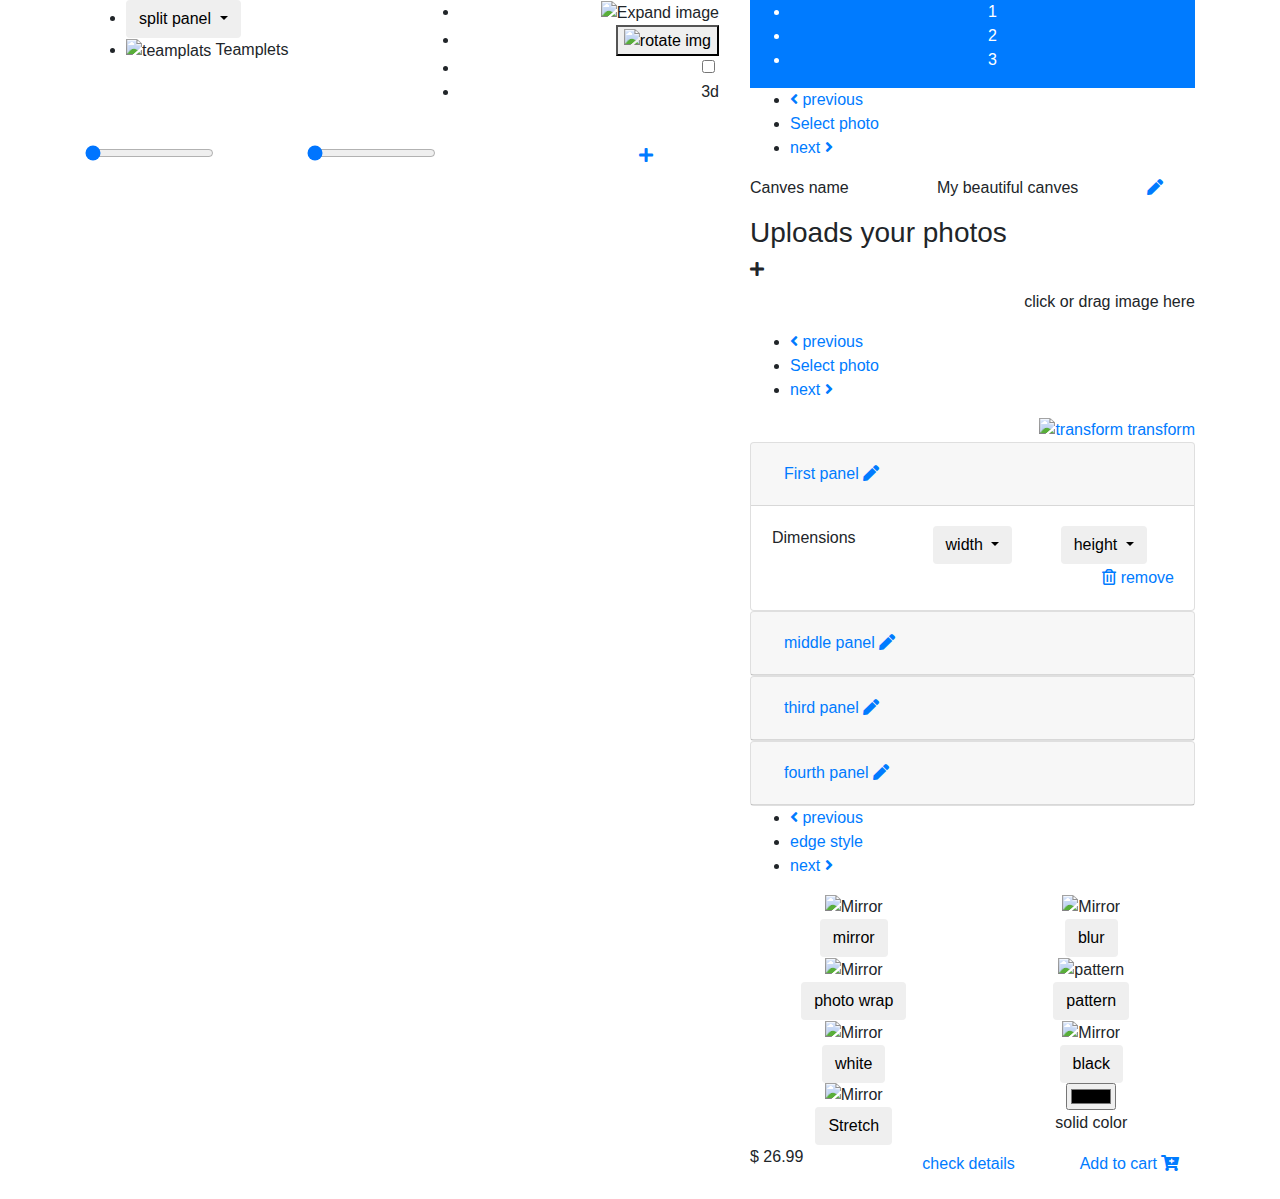
==== split_panel.html @ 7f601d8c "last update" ====
<!DOCTYPE html>
<html lang="en">
<head>
    <meta charset="UTF-8">
    <meta name="viewport" content="width=device-width, initial-scale=1.0">
    <meta http-equiv="X-UA-Compatible" content="ie=edge">
    <title>split panel</title>
    <!--=== ALL CSS Here ===-->
    <!--=== Bootstrap ===-->
    <link rel="stylesheet" href="https://maxcdn.bootstrapcdn.com/bootstrap/4.0.0/css/bootstrap.min.css">
	<link href="https://fonts.googleapis.com/css2?family=Heebo:wght@400;500;600;700&family=Open+Sans:wght@400;600;700;800&display=swap" rel="stylesheet"> 
    <!--=== Fontawesome icon ===-->
	<link rel="stylesheet" href="https://cdnjs.cloudflare.com/ajax/libs/font-awesome/5.15.2/css/all.min.css">
	<!--=== Google Font ===-->
	<link rel="preconnect" href="https://fonts.gstatic.com">
	<link href="https://fonts.googleapis.com/css2?family=Poppins:wght@400;500;600;700;800;900&display=swap" rel="stylesheet">
    <!--=== Custom CSS ===-->
    <link rel="stylesheet" href="assets/css/style.css">
    <link rel="stylesheet" href="assets/css/responsive.css">
</head>
<body>
<!-- SINGLE PANEL AREA STEP 1 START -->
<section class="single_panel_area page_1">
    <div class="container">
     	<div class="row">
			<div class="col-xl-7 col-lg-7 col-md-6 col-sm-12 col-12">
				<div class="single_panel_left bg_color page_1" id="step_1_left_content">
						<div class="row">
							<div class="col-xl-6 col-lg-6 col-md-6 col-sm-6 col-6 px-0 px-sm-3">
								<div class="top_left_btn">
									<ul>
										<li>
											<div class="btn-group">
												<button type="button" class="btn common_btn dropdown-toggle" data-toggle="dropdown" aria-haspopup="true" aria-expanded="false">
												split panel
												</button>
												<div class="dropdown-menu drop_down_menu">
													<a href="single_panel.html" class="dropdown-item" type="button" >single panel</a>
													<a href="multi_panel.html" class="dropdown-item" type="button" >multi panel</a>
													<a href="split_panel.html" class="dropdown-item" type="button">split panel</a>
												</div>
											</div>
										</li>
										<li class="img_size_reduce">
											<img src="assets/image/icon/layout.png" alt="teamplats">
											<span>Teamplets</span>
										</li>
									</ul>
								</div>
							</div>
							<div class="col-xl-6 col-lg-6 col-md-6 col-sm-6 col-6 px-1 px-sm-3">
								<div class="top_right_icon text-right">
									<ul>
										<li onclick="img_zoom_effect()" class="img_size_reduce"><img src="assets/image/icon/expand.png" alt="Expand image"></li>
										<li onclick="image_rotate_effect()" class="img_size_reduce"><button id="rotateImg" type="button"><img src="assets/image/icon/rotate.png"  alt="rotate img"></button></li>
										<li>
											<div class='switchboxCont'>
												<input class='switch default' id='first' type='checkbox'>
												<label for='first'></label>
											</div>
										</li>
										<li>3d</li>
									</ul>
								</div>
							</div>
						</div>
						<div class="row">
							<div class="col-xl-6 col-lg-6 col-md-6 col-sm-6 col-6 px-1">
								<div class="view_image_area split_view_image_area" id="view_image_area">
									<img id="patternImg" src=""/>
									<div class="block">
										<div class="side" id="block_nth_1"></div>
										<div class="side" id="block_nth_2"></div>
									</div>
								</div>
							</div>
							<div class="col-xl-6 col-lg-6 col-md-6 col-sm-6 col-6 px-1">
								<div class="view_image_area split_view_image_area" id="view_image_area">
									<img id="patternImg" src=""/>
									<div class="block">
										<div class="side" id="block_nth_1"></div>
										<div class="side" id="block_nth_2"></div>
									</div>
								</div>
							</div>
						</div>
						<div class="row">
							<div class="col-xl-4 col-lg-4 col-md-4 col-sm-4 col-4">
								<div class="bottom_left_ranger_slider ranger_slider">
									<input type="range" min="1" max="1.3" value="1" step="0.1" id="zoomer" class="slider" oninput="deepdive()">
								</div>
							</div>
							<div class="col-xl-6 col-lg-6 col-md-6 col-sm-6 col-6">
								<div class="bottom_middle_ranger_slider ranger_slider">
									<input type="range" min="-180" max="180" value="-180" step="1" id="three_d_controler" class="slider" oninput="image_3d_move(this.value)">
								</div>
							</div>
							<div class="col-xl-2 col-lg-2 col-md-2 col-sm-2 col-2">
								<div class="bottom_right_sign">
									<a href="multi_panel.html"><i class="fas fa-plus"></i></a>
								</div>
							</div>
						</div>
				</div>
			</div>
			<div class="col-xl-5 col-lg-5 col-md-6 col-sm-12 col-12">
				<div class="single_panel_right bg_color">
					<div class="right_full_content">
						<!-- Step progress-bar area start -->
						<div id="checkout-progress" data-current-step="1">
							<div class="progress-bar">
								<ul>
									<li>
										<div class="step step-1 active">
											<span> 1</span>
										</div>
									</li>
									<li>                              
										<div class="step step-2">
											<span> 2</span>
										</div>
									</li>
									<li>
										<div class="step step-3">
											<span> 3</span>
										</div>
									</li>
								</ul>
							</div>
						</div>
						<!-- Step progress-bar area end -->
						<div class="right_top_section" id="step_1_right_content">
							<!-- Step contol button area start -->
							<div class="step_control_btn">
								<ul>
									<li><a href="#" class="prev_cn_btn"><i class="fas fa-angle-left prev_cn_icon"></i> previous</a> </li>
									<li><a href="#" class="photo_select">Select photo</a></li>
									<li><a href="#" class="nxt_cntl_btn nx_step_1">next <i class="fas fa-angle-right nxt_cn_icon"></i></a></li>
								</ul>
							</div>
							<!-- Step contol button area start -->
							<!-- Canves area start -->
							<div class="canves_area">
								<div class="row">
									<div class="col-xl-5 col-lg-5 col-md-5 col-sm-5 col-5">
										<div class="canves_name canves_ctn">
											<p>Canves name</p>
										</div>
									</div>
									<div class="col-xl-5 col-lg-5 col-md-5 col-sm-5 col-5 px-1">
										<div class="my_canves canves_ctn">
											<p>My beautiful canves</p>
										</div>
									</div>
									<div class="col-xl-2 col-lg-2 col-md-2 col-sm-2 col-2 px-0 px-sm-3 px-md-1 px-lg-3">
										<div class="edit_canves canves_ctn">
											<p><a href="#"><i class="fas fa-pen"></i></a></p>
										</div>
									</div>
								</div>
							</div>
							<!-- Canves area end -->
							<!-- Photo upload area start -->
							<div class="photo_upload_area">
								<div class="area_titel">
									<h3>Uploads your photos</h3>
								</div>
								<div class="photo_upload_box">
									<div class="upload_btn_box">
										<input type="file"  accept="image/*" name="image" id="imgLoad" style="display: none">
										<label  class="upload_btn" for="imgLoad" style="cursor: pointer;"><i class="fas fa-plus"></i></label>
									</div>
								</div>
								<div class="photos_upload_instraction">
									<p class="text-right">click or drag image here</p>
								</div>
							</div>
							<!-- Photo upload area end -->
						</div>
						<div class="right_top_section" id="step_2_right_content">
							<!-- Step contol button area start -->
							<div class="step_control_btn">
								<ul>
									<li><a href="#" class="prev_cn_btn prv_step_1"><i class="fas fa-angle-left prev_cn_icon"></i> previous</a> </li>
									<li><a href="#" class="photo_select">Select photo</a></li>
									<li><a href="#" class="nxt_cntl_btn nx_step_2">next <i class="fas fa-angle-right nxt_cn_icon"></i></a></li>
								</ul>
							</div>
							<!-- Step contol button area start -->
							<!-- Transform button area start -->
							<div class="transform_btn_area text-right">
								<a href="#" class="transform_btn">
									<img src="assets/image/icon/free-transform.png" alt="transform">
									<span>transform</span>
								</a>
							</div>
							<!-- Transform button area end -->

							<!-- Panel Accoridon area start -->
							<div class="panel_accoridion_area">
								<div id="accordion">
									<div class="card">
									  <div class="card-header" id="headingOne">
										<h5 class="mb-0">
										  <button class="btn btn-link" data-toggle="collapse" data-target="#collapseOne" aria-expanded="true" aria-controls="collapseOne">First panel <i class="fas fa-pen"></i>
										  </button>
										</h5>
									  </div>
								  
									  <div id="collapseOne" class="collapse show" aria-labelledby="headingOne" data-parent="#accordion">
										<div class="card-body">
											<div class="row">
												<div class="col-xl-4 col-lg-4 col-md-4 col-sm-4 col-4 px-0 px-sm-3 px-lg-2 px-xl-3">
													<div class="panel_titel">
														<p>Dimensions</p>
													</div>
												</div>
												<div class="col-xl-4 col-lg-4 col-md-4 col-sm-4 col-4 px-1 px-sm-3">
													<div class="canves_name canves_ctn text-center">
														<div class="btn-group drop_down_btn">
															<button type="button" id="widthText" class="btn common_btn dropdown-toggle" data-toggle="dropdown" aria-haspopup="true" aria-expanded="false">
															width
															</button>
															<div class="dropdown-menu drop_down_menu">
															<button class="dropdown-item widthImg" type="button" value="18">18"</button>
															<button class="dropdown-item widthImg" type="button" value="190">190"</button>
															<button class="dropdown-item" type="button">20"</button>
															<button class="dropdown-item" type="button">21"</button>
															<button class="dropdown-item" type="button">22"</button>
															<button class="dropdown-item" type="button">23"</button>
															<button class="dropdown-item" type="button">24"</button>
															<button class="dropdown-item" type="button">25"</button>
															<button class="dropdown-item" type="button">26"</button>
															<button class="dropdown-item" type="button">27"</button>
															<button class="dropdown-item" type="button">28"</button>
															<button class="dropdown-item" type="button">29"</button>
															</div>
														</div>
													</div>
												</div>
												<div class="col-xl-4 col-lg-4 col-md-4 col-sm-4 col-4 px-1 px-sm-3">
													<div class="my_canves canves_ctn">
														<div class="btn-group drop_down_btn">
															<button type="button" id="heightText" class="btn common_btn dropdown-toggle" data-toggle="dropdown" aria-haspopup="true" aria-expanded="false">
															height
															</button>
															<div class="dropdown-menu drop_down_menu">
																<button class="dropdown-item heightImg" type="button" value="18">18"</button>
																<button class="dropdown-item heightImg" type="button" value="190">190"</button>
																<button class="dropdown-item" type="button">20"</button>
																<button class="dropdown-item" type="button">21"</button>
																<button class="dropdown-item" type="button">22"</button>
																<button class="dropdown-item" type="button">23"</button>
																<button class="dropdown-item" type="button">24"</button>
																<button class="dropdown-item" type="button">25"</button>
																<button class="dropdown-item" type="button">26"</button>
																<button class="dropdown-item" type="button">27"</button>
																<button class="dropdown-item" type="button">28"</button>
																<button class="dropdown-item" type="button">29"</button>
															</div>
														</div>
													</div>
												</div>
											</div>
											<!-- Remove button area start -->
											<div class="remove_btn_area text-right">
												<a href="#" class="remove_btn">
													<i class="far fa-trash-alt"></i>
													<span>remove</span>
												</a>
											</div>
											<!-- Remove button area end -->
										</div>
									  </div>
									</div>
									<div class="card">
									  <div class="card-header" id="headingTwo">
										<h5 class="mb-0">
										  <button class="btn btn-link collapsed" data-toggle="collapse" data-target="#collapseTwo" aria-expanded="false" aria-controls="collapseTwo">
											middle panel <i class="fas fa-pen"></i>
										  </button>
										</h5>
									  </div>
									  <div id="collapseTwo" class="collapse" aria-labelledby="headingTwo" data-parent="#accordion">
										<div class="card-body">
											<div class="row">
												<div class="col-xl-4 col-lg-4 col-md-4 col-sm-4 col-4 px-0 px-sm-3 px-lg-2 px-xl-3">
													<div class="panel_titel">
														<p>Dimensions</p>
													</div>
												</div>
												<div class="col-xl-4 col-lg-4 col-md-4 col-sm-4 col-4 px-1 px-sm-3">
													<div class="canves_name canves_ctn text-center">
														<div class="btn-group drop_down_btn">
															<button type="button" id="widthText" class="btn common_btn dropdown-toggle" data-toggle="dropdown" aria-haspopup="true" aria-expanded="false">
															width
															</button>
															<div class="dropdown-menu drop_down_menu">
															<button class="dropdown-item widthImg" type="button" value="18">18"</button>
															<button class="dropdown-item widthImg" type="button" value="190">190"</button>
															<button class="dropdown-item" type="button">20"</button>
															<button class="dropdown-item" type="button">21"</button>
															<button class="dropdown-item" type="button">22"</button>
															<button class="dropdown-item" type="button">23"</button>
															<button class="dropdown-item" type="button">24"</button>
															<button class="dropdown-item" type="button">25"</button>
															<button class="dropdown-item" type="button">26"</button>
															<button class="dropdown-item" type="button">27"</button>
															<button class="dropdown-item" type="button">28"</button>
															<button class="dropdown-item" type="button">29"</button>
															</div>
														</div>
													</div>
												</div>
												<div class="col-xl-4 col-lg-4 col-md-4 col-sm-4 col-4 px-1 px-sm-3">
													<div class="my_canves canves_ctn">
														<div class="btn-group drop_down_btn">
															<button type="button" id="heightText" class="btn common_btn dropdown-toggle" data-toggle="dropdown" aria-haspopup="true" aria-expanded="false">
															height
															</button>
															<div class="dropdown-menu drop_down_menu">
																<button class="dropdown-item heightImg" type="button" value="18">18"</button>
																<button class="dropdown-item heightImg" type="button" value="190">190"</button>
																<button class="dropdown-item" type="button">20"</button>
																<button class="dropdown-item" type="button">21"</button>
																<button class="dropdown-item" type="button">22"</button>
																<button class="dropdown-item" type="button">23"</button>
																<button class="dropdown-item" type="button">24"</button>
																<button class="dropdown-item" type="button">25"</button>
																<button class="dropdown-item" type="button">26"</button>
																<button class="dropdown-item" type="button">27"</button>
																<button class="dropdown-item" type="button">28"</button>
																<button class="dropdown-item" type="button">29"</button>
															</div>
														</div>
													</div>
												</div>
											</div>
											<!-- Remove button area start -->
											<div class="remove_btn_area text-right">
												<a href="#" class="remove_btn">
													<i class="far fa-trash-alt"></i>
													<span>remove</span>
												</a>
											</div>
											<!-- Remove button area end -->
										</div>
									  </div>
									</div>
									<div class="card">
									  <div class="card-header" id="headingThree">
										<h5 class="mb-0">
										  <button class="btn btn-link collapsed" data-toggle="collapse" data-target="#collapseThree" aria-expanded="false" aria-controls="collapseThree">
											third panel <i class="fas fa-pen"></i>
										  </button>
										</h5>
									  </div>
									  <div id="collapseThree" class="collapse" aria-labelledby="headingThree" data-parent="#accordion">
										<div class="card-body">
											<div class="row">
												<div class="col-xl-4 col-lg-4 col-md-4 col-sm-4 col-4 px-0 px-sm-3 px-lg-2 px-xl-3">
													<div class="panel_titel">
														<p>Dimensions</p>
													</div>
												</div>
												<div class="col-xl-4 col-lg-4 col-md-4 col-sm-4 col-4 px-1 px-sm-3">
													<div class="canves_name canves_ctn text-center">
														<div class="btn-group drop_down_btn">
															<button type="button" id="widthText" class="btn common_btn dropdown-toggle" data-toggle="dropdown" aria-haspopup="true" aria-expanded="false">
															width
															</button>
															<div class="dropdown-menu drop_down_menu">
															<button class="dropdown-item widthImg" type="button" value="18">18"</button>
															<button class="dropdown-item widthImg" type="button" value="190">19"</button>
															<button class="dropdown-item" type="button">20"</button>
															<button class="dropdown-item" type="button">21"</button>
															<button class="dropdown-item" type="button">22"</button>
															<button class="dropdown-item" type="button">23"</button>
															<button class="dropdown-item" type="button">24"</button>
															<button class="dropdown-item" type="button">25"</button>
															<button class="dropdown-item" type="button">26"</button>
															<button class="dropdown-item" type="button">27"</button>
															<button class="dropdown-item" type="button">28"</button>
															<button class="dropdown-item" type="button">29"</button>
															</div>
														</div>
													</div>
												</div>
												<div class="col-xl-4 col-lg-4 col-md-4 col-sm-4 col-4 px-1 px-sm-3">
													<div class="my_canves canves_ctn">
														<div class="btn-group drop_down_btn">
															<button type="button" id="heightText" class="btn common_btn dropdown-toggle" data-toggle="dropdown" aria-haspopup="true" aria-expanded="false">
															height
															</button>
															<div class="dropdown-menu drop_down_menu">
																<button class="dropdown-item heightImg" type="button" value="18">18"</button>
																<button class="dropdown-item heightImg" type="button" value="190">190"</button>
																<button class="dropdown-item" type="button">20"</button>
																<button class="dropdown-item" type="button">21"</button>
																<button class="dropdown-item" type="button">22"</button>
																<button class="dropdown-item" type="button">23"</button>
																<button class="dropdown-item" type="button">24"</button>
																<button class="dropdown-item" type="button">25"</button>
																<button class="dropdown-item" type="button">26"</button>
																<button class="dropdown-item" type="button">27"</button>
																<button class="dropdown-item" type="button">28"</button>
																<button class="dropdown-item" type="button">29"</button>
															</div>
														</div>
													</div>
												</div>
											</div>
											<!-- Remove button area start -->
											<div class="remove_btn_area text-right">
												<a href="#" class="remove_btn">
													<i class="far fa-trash-alt"></i>
													<span>remove</span>
												</a>
											</div>
											<!-- Remove button area end -->
										</div>
									  </div>
									</div>
									<div class="card">
										<div class="card-header" id="headingfour">
										  <h5 class="mb-0">
											<button class="btn btn-link" data-toggle="collapse" data-target="#collapsefour" aria-expanded="true" aria-controls="collapsefour">fourth panel <i class="fas fa-pen"></i>
											</button>
										  </h5>
										</div>
									
										<div id="collapsefour" class="collapse" aria-labelledby="headingfour" data-parent="#accordion">
										  <div class="card-body">
											<div class="row">
												<div class="col-xl-4 col-lg-4 col-md-4 col-sm-4 col-4 px-0 px-sm-3 px-lg-2 px-xl-3">
													<div class="panel_titel">
														<p>Dimensions</p>
													</div>
												</div>
												<div class="col-xl-4 col-lg-4 col-md-4 col-sm-4 col-4 px-1 px-sm-3">
													<div class="canves_name canves_ctn text-center">
														<div class="btn-group drop_down_btn">
															<button type="button" id="widthText" class="btn common_btn dropdown-toggle" data-toggle="dropdown" aria-haspopup="true" aria-expanded="false">
															width
															</button>
															<div class="dropdown-menu drop_down_menu">
															<button class="dropdown-item widthImg" type="button" value="18">18"</button>
															<button class="dropdown-item widthImg" type="button" value="190">190"</button>
															<button class="dropdown-item" type="button">20"</button>
															<button class="dropdown-item" type="button">21"</button>
															<button class="dropdown-item" type="button">22"</button>
															<button class="dropdown-item" type="button">23"</button>
															<button class="dropdown-item" type="button">24"</button>
															<button class="dropdown-item" type="button">25"</button>
															<button class="dropdown-item" type="button">26"</button>
															<button class="dropdown-item" type="button">27"</button>
															<button class="dropdown-item" type="button">28"</button>
															<button class="dropdown-item" type="button">29"</button>
															</div>
														</div>
													</div>
												</div>
												<div class="col-xl-4 col-lg-4 col-md-4 col-sm-4 col-4 px-1 px-sm-3">
													<div class="my_canves canves_ctn">
														<div class="btn-group drop_down_btn">
															<button type="button" id="heightText" class="btn common_btn dropdown-toggle" data-toggle="dropdown" aria-haspopup="true" aria-expanded="false">
															height
															</button>
															<div class="dropdown-menu drop_down_menu">
																<button class="dropdown-item heightImg" type="button" value="18">18"</button>
																<button class="dropdown-item heightImg" type="button" value="190">19"</button>
																<button class="dropdown-item" type="button">20"</button>
																<button class="dropdown-item" type="button">21"</button>
																<button class="dropdown-item" type="button">22"</button>
																<button class="dropdown-item" type="button">23"</button>
																<button class="dropdown-item" type="button">24"</button>
																<button class="dropdown-item" type="button">25"</button>
																<button class="dropdown-item" type="button">26"</button>
																<button class="dropdown-item" type="button">27"</button>
																<button class="dropdown-item" type="button">28"</button>
																<button class="dropdown-item" type="button">29"</button>
															</div>
														</div>
													</div>
												</div>
											</div>
											  <!-- Remove button area start -->
												<div class="remove_btn_area text-right">
													<a href="#" class="remove_btn">
														<i class="far fa-trash-alt"></i>
														<span>remove</span>
													</a>
												</div>
											<!-- Remove button area end -->
										  </div>
										</div>
									  </div>
								</div>
							</div>
							<!-- Panel Accoridon area end -->
						</div>
						<div class="right_top_section" id="step_3_right_content">
							<!-- Step contol button area start -->
							<div class="step_control_btn">
								<ul>
									<li><a href="#" class="prev_cn_btn prv_step_2"><i class="fas fa-angle-left prev_cn_icon"></i> previous</a> </li>
									<li><a href="#" class="photo_select">edge style</a></li>
									<li><a href="#" class="nxt_cntl_btn nx_step_3">next <i class="fas fa-angle-right nxt_cn_icon"></i></a></li>
								</ul>
							</div>
							<!-- Step contol button area start -->
							<!-- Edge Style area start -->
							<div class="edge_style_button_area">
								<div class="row">
									<div class="col-xl-6 col-lg-6 col-md-6 col-sm-6 col-6">
										<div class="edge_styl_button_box text-center">
											<div class="style_icon">
												<img class="image-fluid" src="assets/image/icon/image.png" alt="Mirror">
											</div>
											<div class="style_titel">
												<button onclick="img_mirror_effect()" type="button" class="btn modal_btn">mirror</button>
											</div>
										</div>
										<div class="edge_styl_button_box text-center">
											<div class="style_icon">
												<img class="image-fluid" src="assets/image/icon/image.png" alt="Mirror">
											</div>
											<div class="style_titel">
												<button onclick="img_photo_wrap_effect()" type="button" class="btn modal_btn">photo wrap</button>
											</div>
										</div>
										<div class="edge_styl_button_box text-center">
											<div class="style_icon">
												<img class="image-fluid" src="assets/image/icon/image.png" alt="Mirror">
											</div>
											<div class="style_titel">
												<button onclick="img_white_effect()" type="button" class="btn modal_btn">white</button>
											</div>
										</div>
										<div class="edge_styl_button_box text-center">
											<div class="style_icon">
												<img class="image-fluid" src="assets/image/icon/image.png" alt="Mirror">
											</div>
											<div class="style_titel">
												<button type="button" class="btn modal_btn">Stretch</button>
											</div>
										</div>
									</div>
									<div class="col-xl-6 col-lg-6 col-md-6 col-sm-6 col-6">
										<div class="edge_styl_button_box text-center">
											<div class="style_icon">
												<img class="image-fluid" src="assets/image/icon/image.png" alt="Mirror">
											</div>
											<div class="style_titel">
												<button onclick="img_blur_effect()" type="button" class="btn modal_btn">blur</button>
											</div>
										</div>
										<div class="edge_styl_button_box text-center">
											<div class="style_icon">
												<img class="image-fluid" src="assets/image/icon/image.png" alt="pattern">
											</div>
											<div class="style_titel">
												<button type="button" class="btn modal_btn" data-toggle="modal" data-target="#exampleModalLong">pattern</button>
												<div class="modal" id="exampleModalLong" tabindex="-1" role="dialog" aria-labelledby="exampleModalLongTitle" aria-hidden="true">
													<div class="modal-dialog" role="document">
													  <div class="modal-content">
														<div class="modal-header">
														  <h5 class="modal-title" id="exampleModalLongTitle">select pattern</h5>
														  <button type="button" class="close" data-dismiss="modal" aria-label="Close">
															<span aria-hidden="true">&times;</span>
														  </button>
														</div>
														<div class="modal-body">
															<div class="row">
																<div class="col-xl-4 col-lg-4 col-md-4 col-sm-4 col-4 px-2">
																	<div class="pattern_box">
																		<button>
																			<div class="patter_img" id="patternBtn">
																				<img src="assets/image/pattern/pattern.png" alt="pattern">
																			</div>
																			<div class="pattern_btn">
																				<ul>
																					<li><a href="#" class="btn bg_red"><i class="fas fa-pen-fancy"></i></a></li>
																					<li><a href="#" class="btn bg_blue"><i class="fas fa-pen-fancy"></i></a></li>
																				</ul>
																			</div>
																		</button>
																	</div>
																</div>
																<div class="col-xl-4 col-lg-4 col-md-4 col-sm-4 col-4 px-2">
																	<div class="pattern_box">
																		<button>
																			<div class="patter_img" id="patternBtn_2">
																				<img src="assets/image/pattern/pattern.png" alt="pattern">
																			</div>
																			<div class="pattern_btn">
																				<ul>
																					<li><a href="#" class="btn bg_red"><i class="fas fa-pen-fancy"></i></a></li>
																					<li><a href="#" class="btn bg_blue"><i class="fas fa-pen-fancy"></i></a></li>
																				</ul>
																			</div>
																		</button>
																	</div>
																</div>
																<div class="col-xl-4 col-lg-4 col-md-4 col-sm-4 col-4 px-2">
																	<div class="pattern_box">
																		<button>
																			<div class="patter_img">
																				<img src="assets/image/pattern/pattern.png" alt="pattern">
																			</div>
																			<div class="pattern_btn">
																				<ul>
																					<li><a href="#" class="btn bg_red"><i class="fas fa-pen-fancy"></i></a></li>
																					<li><a href="#" class="btn bg_blue"><i class="fas fa-pen-fancy"></i></a></li>
																				</ul>
																			</div>
																		</button>
																	</div>
																</div>
																<div class="col-xl-4 col-lg-4 col-md-4 col-sm-4 col-4 px-2">
																	<div class="pattern_box">
																		<button>
																			<div class="patter_img">
																				<img src="assets/image/pattern/pattern.png" alt="pattern">
																			</div>
																			<div class="pattern_btn">
																				<ul>
																					<li><a href="#" class="btn bg_red"><i class="fas fa-pen-fancy"></i></a></li>
																					<li><a href="#" class="btn bg_blue"><i class="fas fa-pen-fancy"></i></a></li>
																				</ul>
																			</div>
																		</button>
																	</div>
																</div>
																<div class="col-xl-4 col-lg-4 col-md-4 col-sm-4 col-4 px-2">
																	<div class="pattern_box">
																		<button>
																			<div class="patter_img">
																				<img src="assets/image/pattern/pattern.png" alt="pattern">
																			</div>
																			<div class="pattern_btn">
																				<ul>
																					<li><a href="#" class="btn bg_red"><i class="fas fa-pen-fancy"></i></a></li>
																					<li><a href="#" class="btn bg_blue"><i class="fas fa-pen-fancy"></i></a></li>
																				</ul>
																			</div>
																		</button>
																	</div>
																</div>
																<div class="col-xl-4 col-lg-4 col-md-4 col-sm-4 col-4 px-2">
																	<div class="pattern_box">
																		<button>
																			<div class="patter_img">
																				<img src="assets/image/pattern/pattern.png" alt="pattern">
																			</div>
																			<div class="pattern_btn">
																				<ul>
																					<li><a href="#" class="btn bg_red"><i class="fas fa-pen-fancy"></i></a></li>
																					<li><a href="#" class="btn bg_blue"><i class="fas fa-pen-fancy"></i></a></li>
																				</ul>
																			</div>
																		</button>
																	</div>
																</div>
																<div class="col-xl-4 col-lg-4 col-md-4 col-sm-4 col-4 px-2">
																	<div class="pattern_box">
																		<button>
																			<div class="patter_img">
																				<img src="assets/image/pattern/pattern.png" alt="pattern">
																			</div>
																			<div class="pattern_btn">
																				<ul>
																					<li><a href="#" class="btn bg_red"><i class="fas fa-pen-fancy"></i></a></li>
																					<li><a href="#" class="btn bg_blue"><i class="fas fa-pen-fancy"></i></a></li>
																				</ul>
																			</div>
																		</button>
																	</div>
																</div>
																<div class="col-xl-4 col-lg-4 col-md-4 col-sm-4 col-4 px-2">
																	<div class="pattern_box">
																		<button>
																			<div class="patter_img">
																				<img src="assets/image/pattern/pattern.png" alt="pattern">
																			</div>
																			<div class="pattern_btn">
																				<ul>
																					<li><a href="#" class="btn bg_red"><i class="fas fa-pen-fancy"></i></a></li>
																					<li><a href="#" class="btn bg_blue"><i class="fas fa-pen-fancy"></i></a></li>
																				</ul>
																			</div>
																		</button>
																	</div>
																</div>
																<div class="col-xl-4 col-lg-4 col-md-4 col-sm-4 col-4 px-2">
																	<div class="pattern_box">
																		<button>
																			<div class="patter_img">
																				<img src="assets/image/pattern/pattern.png" alt="pattern">
																			</div>
																			<div class="pattern_btn">
																				<ul>
																					<li><a href="#" class="btn bg_red"><i class="fas fa-pen-fancy"></i></a></li>
																					<li><a href="#" class="btn bg_blue"><i class="fas fa-pen-fancy"></i></a></li>
																				</ul>
																			</div>
																		</button>
																	</div>
																</div>
																<div class="col-xl-4 col-lg-4 col-md-4 col-sm-4 col-4 px-2">
																	<div class="pattern_box">
																		<button>
																			<div class="patter_img">
																				<img src="assets/image/pattern/pattern.png" alt="pattern">
																			</div>
																			<div class="pattern_btn">
																				<ul>
																					<li><a href="#" class="btn bg_red"><i class="fas fa-pen-fancy"></i></a></li>
																					<li><a href="#" class="btn bg_blue"><i class="fas fa-pen-fancy"></i></a></li>
																				</ul>
																			</div>
																		</button>
																	</div>
																</div>
																<div class="col-xl-4 col-lg-4 col-md-4 col-sm-4 col-4 px-2">
																	<div class="pattern_box">
																		<button>
																			<div class="patter_img">
																				<img src="assets/image/pattern/pattern.png" alt="pattern">
																			</div>
																			<div class="pattern_btn">
																				<ul>
																					<li><a href="#" class="btn bg_red"><i class="fas fa-pen-fancy"></i></a></li>
																					<li><a href="#" class="btn bg_blue"><i class="fas fa-pen-fancy"></i></a></li>
																				</ul>
																			</div>
																		</button>
																	</div>
																</div>
																<div class="col-xl-4 col-lg-4 col-md-4 col-sm-4 col-4 px-2">
																	<div class="pattern_box">
																		<button>
																			<div class="patter_img">
																				<img src="assets/image/pattern/pattern.png" alt="pattern">
																			</div>
																			<div class="pattern_btn">
																				<ul>
																					<li><a href="#" class="btn bg_red"><i class="fas fa-pen-fancy"></i></a></li>
																					<li><a href="#" class="btn bg_blue"><i class="fas fa-pen-fancy"></i></a></li>
																				</ul>
																			</div>
																		</button>
																	</div>
																</div>
																<div class="col-xl-4 col-lg-4 col-md-4 col-sm-4 col-4 px-2">
																	<div class="pattern_box">
																		<button>
																			<div class="patter_img">
																				<img src="assets/image/pattern/pattern.png" alt="pattern">
																			</div>
																			<div class="pattern_btn">
																				<ul>
																					<li><a href="#" class="btn bg_red"><i class="fas fa-pen-fancy"></i></a></li>
																					<li><a href="#" class="btn bg_blue"><i class="fas fa-pen-fancy"></i></a></li>
																				</ul>
																			</div>
																		</button>
																	</div>
																</div>
																<div class="col-xl-4 col-lg-4 col-md-4 col-sm-4 col-4 px-2">
																	<div class="pattern_box">
																		<button>
																			<div class="patter_img">
																				<img src="assets/image/pattern/pattern.png" alt="pattern">
																			</div>
																			<div class="pattern_btn">
																				<ul>
																					<li><a href="#" class="btn bg_red"><i class="fas fa-pen-fancy"></i></a></li>
																					<li><a href="#" class="btn bg_blue"><i class="fas fa-pen-fancy"></i></a></li>
																				</ul>
																			</div>
																		</button>
																	</div>
																</div>
																<div class="col-xl-4 col-lg-4 col-md-4 col-sm-4 col-4 px-2">
																	<div class="pattern_box">
																		<button>
																			<div class="patter_img">
																				<img src="assets/image/pattern/pattern.png" alt="pattern">
																			</div>
																			<div class="pattern_btn">
																				<ul>
																					<li><a href="#" class="btn bg_red"><i class="fas fa-pen-fancy"></i></a></li>
																					<li><a href="#" class="btn bg_blue"><i class="fas fa-pen-fancy"></i></a></li>
																				</ul>
																			</div>
																		</button>
																	</div>
																</div>
																<div class="col-xl-4 col-lg-4 col-md-4 col-sm-4 col-4 px-2">
																	<div class="pattern_box">
																		<button>
																			<div class="patter_img">
																				<img src="assets/image/pattern/pattern.png" alt="pattern">
																			</div>
																			<div class="pattern_btn">
																				<ul>
																					<li><a href="#" class="btn bg_red"><i class="fas fa-pen-fancy"></i></a></li>
																					<li><a href="#" class="btn bg_blue"><i class="fas fa-pen-fancy"></i></a></li>
																				</ul>
																			</div>
																		</button>
																	</div>
																</div>
																<div class="col-xl-4 col-lg-4 col-md-4 col-sm-4 col-4 px-2">
																	<div class="pattern_box">
																		<button>
																			<div class="patter_img">
																				<img src="assets/image/pattern/pattern.png" alt="pattern">
																			</div>
																			<div class="pattern_btn">
																				<ul>
																					<li><a href="#" class="btn bg_red"><i class="fas fa-pen-fancy"></i></a></li>
																					<li><a href="#" class="btn bg_blue"><i class="fas fa-pen-fancy"></i></a></li>
																				</ul>
																			</div>
																		</button>
																	</div>
																</div>
																<div class="col-xl-4 col-lg-4 col-md-4 col-sm-4 col-4 px-2">
																	<div class="pattern_box">
																		<button>
																			<div class="patter_img">
																				<img src="assets/image/pattern/pattern.png" alt="pattern">
																			</div>
																			<div class="pattern_btn">
																				<ul>
																					<li><a href="#" class="btn bg_red"><i class="fas fa-pen-fancy"></i></a></li>
																					<li><a href="#" class="btn bg_blue"><i class="fas fa-pen-fancy"></i></a></li>
																				</ul>
																			</div>
																		</button>
																	</div>
																</div>
																<div class="col-xl-4 col-lg-4 col-md-4 col-sm-4 col-4 px-2">
																	<div class="pattern_box">
																		<button>
																			<div class="patter_img">
																				<img src="assets/image/pattern/pattern.png" alt="pattern">
																			</div>
																			<div class="pattern_btn">
																				<ul>
																					<li><a href="#" class="btn bg_red"><i class="fas fa-pen-fancy"></i></a></li>
																					<li><a href="#" class="btn bg_blue"><i class="fas fa-pen-fancy"></i></a></li>
																				</ul>
																			</div>
																		</button>
																	</div>
																</div>
																<div class="col-xl-4 col-lg-4 col-md-4 col-sm-4 col-4 px-2">
																	<div class="pattern_box">
																		<button>
																			<div class="patter_img">
																				<img src="assets/image/pattern/pattern.png" alt="pattern">
																			</div>
																			<div class="pattern_btn">
																				<ul>
																					<li><a href="#" class="btn bg_red"><i class="fas fa-pen-fancy"></i></a></li>
																					<li><a href="#" class="btn bg_blue"><i class="fas fa-pen-fancy"></i></a></li>
																				</ul>
																			</div>
																		</button>
																	</div>
																</div>
															</div>
														</div>
														<div class="modal-footer">
														  <button type="button" class="btn back_btn" data-dismiss="modal"><i class="fas fa-long-arrow-alt-left"></i> Back to Edit</button>
														  <button type="button" class="btn confirm_btn"><i class="fas fa-check"></i> Confirm changes</button>
														</div>
													  </div>
													</div>
												  </div>
											</div>
										</div>
										<div class="edge_styl_button_box text-center">
											<div class="style_icon">
												<img class="image-fluid" src="assets/image/icon/image.png" alt="Mirror">
											</div>
											<div class="style_titel">
												<button onclick="img_black_effect()" type="button" class="btn modal_btn">black</button>
											</div>
										</div>
										<div class="edge_styl_button_box text-center">
											<div class="style_icon">
												<input type="color" id="solidColor" placeholder="Solid Color"/>
											</div>
											<div class="style_titel">
												<span>solid color</span>
											</div>
										</div>
									</div>
								</div>
							</div>
							<!-- Edge Style area end -->
						</div>
						<div class="right_footer_area">
							<div class="row">
								<div class="col-xl-4 col-lg-4 col-md-4 col-sm-4 col-4">
									<div class="footer_ctn">
										<p class="common_txt_style">$ 26.99</p>
									</div>
								</div>
								<div class="col-xl-4 col-lg-4 col-md-4 col-sm-4 col-4 px-0 px-sm-3">
									<div class="footer_ctn">
										<p><a href="#" type="button" class="btn modal_btn" data-toggle="modal" data-target="#check_details">check details</a></p>
										<div class="modal fade" id="check_details" tabindex="-1" role="dialog" aria-labelledby="check_detailsTitle" aria-hidden="true">
											<div class="modal-dialog" role="document">
											  <div class="modal-content">
												<div class="modal-header">
												  <h5 class="modal-title" id="check_detailsTitle">confirm details</h5>
												  <button type="button" class="close" data-dismiss="modal" aria-label="Close">
													<span aria-hidden="true">&times;</span>
												  </button>
												</div>
												<div class="modal-body">
												  <div class="canves-info_detail">
													  <div class="can_titel">
															<h6>canves name <i class="fas fa-pencil-alt"></i></h6>
													  </div>
													  <div class="can_details_ctn">
														  <div class="row">
															  <div class="col-xl-6 col-lg-6 col-md-6 col-sm-6 col-6">
																  <div class="info_titel">
																	  <p>canves size</p>
																  </div>
															  </div>
															  <div class="col-xl-6 col-lg-6 col-md-6 col-sm-6 col-6">
																	<div class="info_titel">
																		<p>18" * 24"</p>
																	</div>
																</div>
																<div class="col-xl-6 col-lg-6 col-md-6 col-sm-6 col-6">
																	<div class="info_titel">
																		<p>thickness <i class="fas fa-info-circle"></i></p>
																	</div>
																</div>
																<div class="col-xl-6 col-lg-6 col-md-6 col-sm-6 col-6">
																	<div class="info_titel">
																		<p>1.5"</p>
																	</div>
																</div>
																<div class="col-xl-6 col-lg-6 col-md-6 col-sm-6 col-6">
																	<div class="info_titel">
																		<p>background</p>
																	</div>
																</div>
																<div class="col-xl-6 col-lg-6 col-md-6 col-sm-6 col-6">
																	<div class="info_titel">
																		<p>white</p>
																	</div>
																</div>
																<div class="col-xl-6 col-lg-6 col-md-6 col-sm-6 col-6">
																	<div class="info_titel">
																		<p>edge style</p>
																	</div>
																</div>
																<div class="col-xl-6 col-lg-6 col-md-6 col-sm-6 col-6">
																	<div class="info_titel">
																		<p>photo wrap</p>
																	</div>
																</div>
																<div class="col-xl-6 col-lg-6 col-md-6 col-sm-6 col-6">
																	<div class="info_titel">
																		<p>free touch-ups <i class="fas fa-info-circle"></i></p>
																	</div>
																</div>
																<div class="col-xl-6 col-lg-6 col-md-6 col-sm-6 col-6">
																	<div class="info_titel">
																		<div class='switchboxCont'>
																			<input class='switch default' id='first_2' type='checkbox'>
																			<label for='first_2'></label>
																		</div>
																	</div>
																</div>
																<div class="col-xl-6 col-lg-6 col-md-6 col-sm-6 col-6">
																	<div class="info_titel">
																		<p>email confirmation <i class="fas fa-info-circle"></i></p>
																	</div>
																</div>
																<div class="col-xl-6 col-lg-6 col-md-6 col-sm-6 col-6">
																	<div class="info_titel">
																		<div class='switchboxCont'>
																			<input class='switch default' id='first_3' type='checkbox'>
																			<label for='first_3'></label>
																		</div>
																	</div>
																</div>
																<div class="col-xl-12 col-lg-12 col-md-12 col-sm-12 col-12">
																	<div class="info_titel">
																		<div class="optionl_txt">
																			<input type="text" placeholder="Type instructions for our Artist... (optional)">
																		</div>
																	</div>
																</div>
														  </div>
													  </div>
												  </div>
												</div>
												<div class="modal-footer">
													<button type="button" class="btn back_btn" data-dismiss="modal"><i class="fas fa-long-arrow-alt-left"></i> Back to Edit</button>
													<button type="button" class="btn confirm_btn"><i class="fas fa-check"></i> Confirm changes</button>
												  </div>
											  </div>
											</div>
										  </div>
									</div>
								</div>
								<div class="col-xl-4 col-lg-4 col-md-4 col-sm-4 col-4">
									<div class="footer_ctn footer_btn">
										<p><a href="#" class="btn common_btn"><span>Add to cart</span> <i class="fas fa-cart-plus"></i></a></p>
									</div>
								</div>
							</div>
						</div>
					</div>
				</div>
			</div>
		</div>
    </div>
</section>
<!-- SINGLE PANEL AREA STEP 1 END -->
    <!--=== ALL JS Here ===-->
    <!--=== jQuery 3.4.1 ===-->
    <script src="https://cdnjs.cloudflare.com/ajax/libs/jquery/3.6.0/jquery.min.js"></script>
	<!--=== Bootstrap js ===-->
	<script src="https://cdnjs.cloudflare.com/ajax/libs/popper.js/1.12.9/umd/popper.min.js"></script>
    <script src="https://maxcdn.bootstrapcdn.com/bootstrap/4.0.0/js/bootstrap.min.js"></script>
    <!--=== Custom JS ===-->
    <script src="assets/js/custom.js"></script>
	<script src="assets/js/main.js"></script>
</body>
</html>
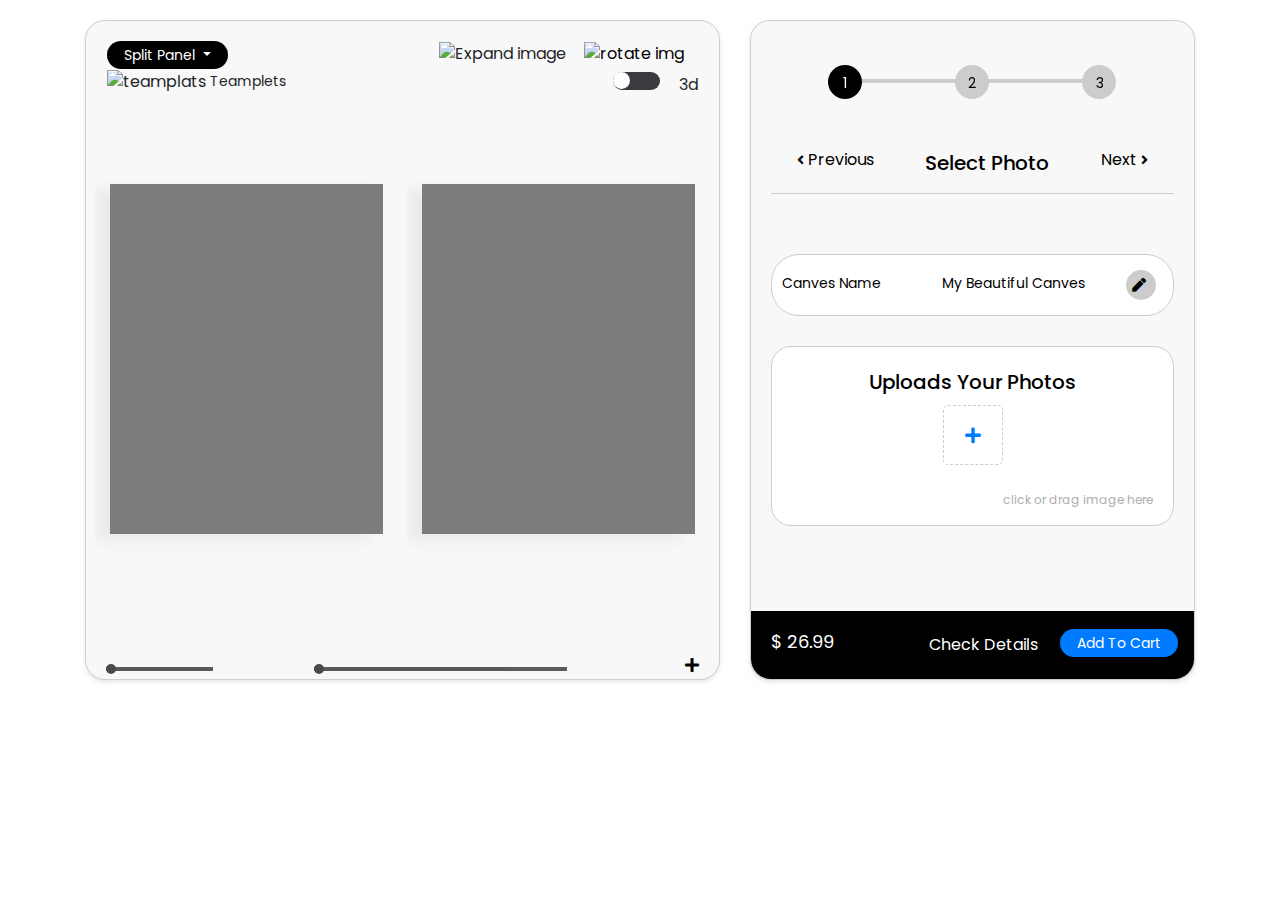
==== commit ab947d5a: "updated" ====
--- a/split_panel.html
+++ b/split_panel.html
@@ -35,7 +35,7 @@
 												split panel
 												</button>
 												<div class="dropdown-menu drop_down_menu">
-													<a href="single_panel.html" class="dropdown-item" type="button" >single panel</a>
+													<a href="index.html" class="dropdown-item" type="button" >single panel</a>
 													<a href="multi_panel.html" class="dropdown-item" type="button" >multi panel</a>
 													<a href="split_panel.html" class="dropdown-item" type="button">split panel</a>
 												</div>
--- a/assets/css/style.css
+++ b/assets/css/style.css
@@ -0,0 +1,1660 @@
+/*
+	@File:Single panel
+
+	* This file contains the styling for the actual template, this
+	is the file you need to edit to change the look of the
+	template.
+
+	This files contents are outlined below>>>>>
+
+	*******************************************
+	*******************************************
+
+	==== INDEX PAGE CSS
+	
+	** - Default CSS
+*/
+* {
+  margin: 0;
+  padding: 0;
+}
+
+html {
+  scroll-behavior: smooth;
+}
+
+html,
+body {
+  width: 100%;
+  height: 100%;
+  font-family: 'Poppins', sans-serif;
+}
+
+.modal-backdrop {
+  left: 100% !important;
+}
+
+h1, h2, h3, h4, h5, h6 {
+  font-family: 'Poppins', sans-serif;
+}
+
+img {
+  max-width: 100%;
+}
+
+img[src=""] {
+  display: none;
+}
+
+a {
+  text-decoration: none;
+}
+
+ul {
+  margin: 0;
+  padding: 0;
+}
+
+ul li {
+  list-style-type: none;
+  display: inline-block;
+}
+
+ul li a {
+  text-decoration: none;
+}
+
+ul li a:hover {
+  text-decoration: none;
+}
+
+.btn.focus,
+.btn:focus {
+  outline: none;
+  -webkit-box-shadow: 0 0 0 0.2rem rgba(0, 123, 255, 0);
+  box-shadow: 0 0 0 0.2rem rgba(0, 123, 255, 0);
+}
+
+button:focus {
+  outline: none;
+}
+
+.form-control:focus {
+  outline: 0;
+  -webkit-box-shadow: none;
+  box-shadow: none;
+}
+
+.bg_color {
+  background: #f9f8f8;
+}
+
+.common_btn {
+  text-transform: capitalize;
+  border-radius: 16px;
+  -webkit-border-radius: 16px;
+  -moz-border-radius: 16px;
+  -ms-border-radius: 16px;
+  transition: .4s;
+  -webkit-transition: .4s;
+  -moz-transition: .4s;
+  -ms-transition: .4s;
+}
+
+.page_1 {
+  height: 660px;
+  margin-bottom: 20px;
+}
+
+.switch {
+  visibility: hidden;
+  position: absolute;
+}
+
+.switch + label {
+  position: relative;
+  cursor: pointer;
+  outline: none;
+  width: 50px;
+  height: 24px;
+  border-radius: 80px;
+  -webkit-user-select: none;
+     -moz-user-select: none;
+      -ms-user-select: none;
+          user-select: none;
+  margin-bottom: 0;
+}
+
+.switch + label:before {
+  right: 1px;
+  background: #3B3A40;
+  border-radius: 75px;
+  -webkit-transition: 0.4s;
+  transition: 0.4s;
+}
+
+.switch + label:after {
+  width: 17px;
+  height: 17px;
+  background-color: #fff;
+  border-radius: 100%;
+  -webkit-transition: 0.4s;
+  transition: 0.4s;
+}
+
+input.switch + label:before, input.switch + label:after {
+  display: block;
+  position: absolute;
+  top: 6px;
+  left: 2px;
+  bottom: 0px;
+  content: "";
+}
+
+.switch:checked + label:before {
+  background-color: #4252E7;
+}
+
+.switch:checked + label:after {
+  margin-left: 30px;
+}
+
+.page_3 {
+  height: 700px;
+  margin-bottom: 20px;
+}
+
+.slider {
+  -webkit-appearance: none;
+  width: 100%;
+  height: 4px;
+  background: #181818;
+  outline: none;
+  opacity: 0.7;
+  -webkit-transition: opacity .2s;
+  transition: opacity .2s;
+  -moz-transition: opacity .2s;
+  -ms-transition: opacity .2s;
+}
+
+.slider:hover {
+  opacity: 1;
+}
+
+.slider::-webkit-slider-thumb {
+  -webkit-appearance: none;
+          appearance: none;
+  width: 10px;
+  height: 10px;
+  background: #000000;
+  border-radius: 30px;
+  cursor: pointer;
+  -webkit-border-radius: 30px;
+  -moz-border-radius: 30px;
+  -ms-border-radius: 30px;
+  -o-border-radius: 30px;
+}
+
+.slider::-moz-range-thumb {
+  width: 10px;
+  height: 10px;
+  background: #000000;
+  border-radius: 30px;
+  cursor: pointer;
+  -webkit-border-radius: 30px;
+  -moz-border-radius: 30px;
+  -ms-border-radius: 30px;
+  -o-border-radius: 30px;
+}
+
+.drop_down_btn .btn.common_btn {
+  font-size: 14px;
+  background: transparent;
+  border-bottom: 1px solid #000;
+  border-radius: 0;
+  -webkit-border-radius: 0;
+  -moz-border-radius: 0;
+  -ms-border-radius: 0;
+}
+
+.drop_down_btn .sp_style {
+  border-bottom: 0px solid transparent !important;
+}
+
+.drop_down_btn .drop_down_menu {
+  height: 200px;
+  overflow-y: scroll;
+  min-width: 6rem !important;
+}
+
+.drop_down_btn .drop_down_menu .dropdown-item {
+  text-transform: capitalize;
+  font-size: 14px;
+  font-weight: 500;
+  border-radius: 20px;
+  -webkit-border-radius: 20px;
+  -moz-border-radius: 20px;
+  -ms-border-radius: 20px;
+  cursor: pointer;
+}
+
+.drop_down_btn .drop_down_menu .dropdown-item i {
+  cursor: pointer;
+}
+
+.drop_down_btn .drop_down_menu .dropdown-item:hover {
+  background: #ccc;
+}
+
+.single_panel_area {
+  padding: 20px 0;
+}
+
+.single_panel_area .single_panel_left {
+  padding: 20px;
+  border: 1px solid #cecece;
+  -webkit-box-shadow: 0 2px 4px 0 rgba(156, 155, 155, 0.25);
+          box-shadow: 0 2px 4px 0 rgba(156, 155, 155, 0.25);
+  border-radius: 20px;
+  -webkit-border-radius: 20px;
+  -moz-border-radius: 20px;
+  -ms-border-radius: 20px;
+  position: relative;
+}
+
+.single_panel_area .single_panel_left .view_image_area {
+  position: relative;
+  width: 80%;
+  padding-top: 76%;
+  margin: 55px auto 16px;
+  overflow: hidden;
+}
+
+.single_panel_area .single_panel_left .view_image_area #patternImg {
+  width: 39px;
+  height: 80%;
+  position: absolute;
+  top: 35px;
+  left: 56px;
+  transform: rotateY(-60deg) translateX(-100%);
+  -webkit-transform: rotateY(-60deg) translateX(-100%);
+  -moz-transform: rotateY(-60deg) translateX(-100%);
+  -ms-transform: rotateY(-60deg) translateX(-100%);
+  -o-transform: rotateY(-60deg) translateX(-100%);
+  z-index: 1;
+  visibility: hidden;
+}
+
+.single_panel_area .single_panel_left .view_image_area > .block {
+  position: absolute;
+  height: 100%;
+  width: 90%;
+  -webkit-perspective: 1000px;
+          perspective: 1000px;
+  top: 8%;
+  left: 14%;
+}
+
+.single_panel_area .single_panel_left .view_image_area > .block > .side {
+  position: absolute;
+  top: 0;
+  left: 0;
+  -webkit-box-shadow: -1vw 0.5vw 1vw rgba(223, 219, 219, 0.3);
+          box-shadow: -1vw 0.5vw 1vw rgba(223, 219, 219, 0.3);
+  background: #7e7b7b;
+  height: 350px;
+  width: 350px;
+  background-image: url("");
+  background-size: cover;
+  background-position: center;
+}
+
+.single_panel_area .single_panel_left .view_image_area > .block > .side.main_1 {
+  height: 80%;
+  width: 60%;
+  -webkit-transform: rotateY(30deg);
+          transform: rotateY(30deg);
+  -webkit-transform-origin: 0 50%;
+          transform-origin: 0 50%;
+  background-position: 50% 0;
+}
+
+.single_panel_area .single_panel_left .view_image_area > .block > .side.left {
+  height: 80%;
+  width: 15%;
+  -webkit-transform-origin: 0 50%;
+          transform-origin: 0 50%;
+  -webkit-transform: rotateY(-60deg) translateX(-100%);
+          transform: rotateY(-60deg) translateX(-100%);
+  filter: brightness(40%);
+  background-position: 28.5% 0;
+  -webkit-filter: brightness(40%);
+}
+
+.single_panel_area .single_panel_left .view_image_area > .block > .side .solid_color {
+  background: red !important;
+}
+
+.single_panel_area .single_panel_left .multi_view_image_area {
+  width: 100%;
+  padding-top: 76%;
+  margin: 55px 0;
+  height: 400px;
+}
+
+.single_panel_area .single_panel_left .multi_view_image_area .block {
+  left: 5%;
+}
+
+.single_panel_area .single_panel_left .multi_view_image_area .block .side {
+  width: 100%;
+}
+
+.single_panel_area .single_panel_left .multi_view_image_area .block .main_1 {
+  width: 90% !important;
+}
+
+.single_panel_area .single_panel_left .split_view_image_area {
+  width: 100%;
+  padding-top: 76%;
+  margin: 55px 0;
+  height: 400px;
+}
+
+.single_panel_area .single_panel_left .split_view_image_area .block {
+  left: 5%;
+}
+
+.single_panel_area .single_panel_left .split_view_image_area .block .side {
+  width: 100%;
+}
+
+.single_panel_area .single_panel_left .split_view_image_area .block .main_1 {
+  width: 90% !important;
+}
+
+.single_panel_area .single_panel_left .top_left_btn ul li {
+  margin-right: 10px;
+  cursor: pointer;
+}
+
+.single_panel_area .single_panel_left .top_left_btn ul li:last-child {
+  margin-right: 0;
+}
+
+.single_panel_area .single_panel_left .top_left_btn ul li span {
+  font-size: 14px;
+}
+
+.single_panel_area .single_panel_left .top_left_btn .btn {
+  background: #000;
+  font-size: 14px;
+  line-height: 1;
+  padding: 6px 16px;
+  color: #fff;
+}
+
+.single_panel_area .single_panel_left .top_left_btn .btn:hover {
+  background: #007bff;
+}
+
+.single_panel_area .single_panel_left .top_left_btn .drop_down_menu {
+  min-width: 6rem !important;
+}
+
+.single_panel_area .single_panel_left .top_left_btn .drop_down_menu .dropdown-item {
+  font-size: 14px;
+  font-weight: 500;
+  border-radius: 20px;
+  -webkit-border-radius: 20px;
+  -moz-border-radius: 20px;
+  -ms-border-radius: 20px;
+  text-transform: capitalize;
+}
+
+.single_panel_area .single_panel_left .top_left_btn .drop_down_menu .dropdown-item:hover {
+  background: #ccc;
+}
+
+.single_panel_area .single_panel_left .top_right_icon ul li {
+  margin-right: 14px;
+}
+
+.single_panel_area .single_panel_left .top_right_icon ul li:last-child {
+  margin-right: 0;
+}
+
+.single_panel_area .single_panel_left .top_right_icon ul li button {
+  border: none;
+  background: transparent;
+}
+
+.single_panel_area .single_panel_left .bottom_left_ranger_slider {
+  position: relative;
+  bottom: -47px;
+}
+
+.single_panel_area .single_panel_left .bottom_left_ranger_slider .slider {
+  width: 60%;
+}
+
+.single_panel_area .single_panel_left .bottom_middle_ranger_slider {
+  position: relative;
+  bottom: -47px;
+}
+
+.single_panel_area .single_panel_left .bottom_middle_ranger_slider .slider {
+  width: 90%;
+}
+
+.single_panel_area .single_panel_left .bottom_right_sign {
+  position: relative;
+  bottom: -47px;
+  text-align: right;
+}
+
+.single_panel_area .single_panel_left .bottom_right_sign a i {
+  color: #000;
+}
+
+.single_panel_area .single_panel_right {
+  border-radius: 20px;
+  -webkit-border-radius: 20px;
+  -moz-border-radius: 20px;
+  -ms-border-radius: 20px;
+  border: 1px solid #cecece;
+  -webkit-box-shadow: 0 2px 4px 0 rgba(156, 155, 155, 0.25);
+          box-shadow: 0 2px 4px 0 rgba(156, 155, 155, 0.25);
+}
+
+.single_panel_area .single_panel_right .right_full_content {
+  padding-top: 50px;
+}
+
+.single_panel_area .single_panel_right .right_top_section {
+  padding: 0px 20px 0px 20px;
+}
+
+.single_panel_area .single_panel_right .disabled {
+  opacity: 0.4;
+  pointer-events: none;
+}
+
+.single_panel_area .single_panel_right #checkout-progress {
+  font-size: 16px;
+  font-weight: 900;
+  position: relative;
+}
+
+.single_panel_area .single_panel_right #checkout-progress:before {
+  content: "";
+  position: absolute;
+  left: 25%;
+  top: 26%;
+  height: 4px;
+  width: 53%;
+  background-color: #ccc;
+  transform: translateY(-50%) perspective(1000px);
+  -webkit-transform: translateY(-50%) perspective(1000px);
+  -moz-transform: translateY(-50%) perspective(1000px);
+  -ms-transform: translateY(-50%) perspective(1000px);
+  margin: 0 auto;
+}
+
+.single_panel_area .single_panel_right #checkout-progress:after {
+  content: "";
+  position: absolute;
+  left: 25%;
+  top: 26%;
+  height: 4px;
+  width: 53%;
+  background-color: #000;
+  transform: scaleX(0) translateY(-50%) perspective(1000px);
+  -webkit-transform-origin: left center;
+          transform-origin: left center;
+  -webkit-transition: -webkit-transform 0.5s ease;
+  transition: -webkit-transform 0.5s ease;
+  transition: transform 0.5s ease;
+  transition: transform 0.5s ease, -webkit-transform 0.5s ease;
+  -webkit-transform: scaleX(0) translateY(-50%) perspective(1000px);
+  -moz-transform: scaleX(0) translateY(-50%) perspective(1000px);
+  -ms-transform: scaleX(0) translateY(-50%) perspective(1000px);
+}
+
+.single_panel_area .single_panel_right #checkout-progress.step-2:after {
+  transform: scaleX(0.5) translateY(-50%) perspective(1000px);
+  -webkit-transform: scaleX(0.5) translateY(-50%) perspective(1000px);
+  -moz-transform: scaleX(0.5) translateY(-50%) perspective(1000px);
+  -ms-transform: scaleX(0.5) translateY(-50%) perspective(1000px);
+}
+
+.single_panel_area .single_panel_right #checkout-progress.step-3:after {
+  transform: scaleX(1) translateY(-50%) perspective(1000px);
+  -webkit-transform: scaleX(1) translateY(-50%) perspective(1000px);
+  -moz-transform: scaleX(1) translateY(-50%) perspective(1000px);
+  -ms-transform: scaleX(1) translateY(-50%) perspective(1000px);
+}
+
+.single_panel_area .single_panel_right #checkout-progress.step-4:after {
+  transform: scaleX(1.041) translateY(-50%) perspective(1000px);
+  -webkit-transform: scaleX(1.041) translateY(-50%) perspective(1000px);
+  -moz-transform: scaleX(1.041) translateY(-50%) perspective(1000px);
+  -ms-transform: scaleX(1.041) translateY(-50%) perspective(1000px);
+}
+
+.single_panel_area .single_panel_right #checkout-progress .progress-bar {
+  width: 100%;
+  display: inline-block;
+  background: transparent !important;
+  color: #fff;
+  text-align: center;
+  background-color: #007bff;
+  -webkit-transition: width .6s ease;
+  transition: width .6s ease;
+}
+
+.single_panel_area .single_panel_right #checkout-progress .progress-bar ul li {
+  width: 28%;
+}
+
+.single_panel_area .single_panel_right #checkout-progress .progress-bar .step {
+  z-index: 2;
+  position: relative;
+}
+
+.single_panel_area .single_panel_right #checkout-progress .progress-bar .step span {
+  color: #000;
+  font-size: 14px;
+  line-height: 9px;
+  font-weight: 400;
+  -webkit-transition: 0.3s ease;
+  transition: 0.3s ease;
+  display: block;
+  margin-bottom: 20px;
+  transform: translate3d(0, 0, 0) scale(1) perspective(1000px);
+  -webkit-transform: translate3d(0, 0, 0) scale(1) perspective(1000px);
+  -moz-transform: translate3d(0, 0, 0) scale(1) perspective(1000px);
+  -ms-transform: translate3d(0, 0, 0) scale(1) perspective(1000px);
+}
+
+.single_panel_area .single_panel_right #checkout-progress .progress-bar .step.valid span {
+  color: #fff;
+}
+
+.single_panel_area .single_panel_right #checkout-progress .progress-bar .step:after {
+  content: "";
+  position: absolute;
+  z-index: -1;
+  right: 23%;
+  top: 28%;
+  transform: translate(-50%, -50%) perspective(1000px);
+  width: 34px;
+  height: 34px;
+  background-color: #ccc;
+  border-radius: 50%;
+  -webkit-transition: 0.3s ease;
+  transition: 0.3s ease;
+  -webkit-transform: translate(-50%, -50%) perspective(1000px);
+  -moz-transform: translate(-50%, -50%) perspective(1000px);
+  -ms-transform: translate(-50%, -50%) perspective(1000px);
+}
+
+.single_panel_area .single_panel_right #checkout-progress .progress-bar .step.active:after {
+  background: #000;
+}
+
+.single_panel_area .single_panel_right #checkout-progress .progress-bar .step.active span {
+  color: #fff;
+}
+
+.single_panel_area .single_panel_right #checkout-progress .progress-bar .step.valid:after {
+  background-color: #000;
+}
+
+.single_panel_area .single_panel_right .step_control_btn {
+  margin-top: 25px;
+}
+
+.single_panel_area .single_panel_right .step_control_btn ul {
+  padding: 15px 0;
+  display: -webkit-box;
+  display: -ms-flexbox;
+  display: flex;
+  -ms-flex-pack: distribute;
+      justify-content: space-around;
+  border-bottom: 1px solid #ccc;
+}
+
+.single_panel_area .single_panel_right .step_control_btn ul li {
+  text-align: center;
+  line-height: 1.5;
+  text-transform: capitalize;
+  font-weight: 400;
+}
+
+.single_panel_area .single_panel_right .step_control_btn ul li a {
+  font-size: 16px;
+  color: #000;
+  text-decoration: none;
+  border: 1px solid transparent;
+  border-radius: 20px;
+  -webkit-border-radius: 20px;
+  -moz-border-radius: 20px;
+  -ms-border-radius: 20px;
+  -o-border-radius: 20px;
+  padding: 3px 10px;
+  transition: 0,4s;
+  -webkit-transition: 0,4s;
+  -moz-transition: 0,4s;
+  -ms-transition: 0,4s;
+}
+
+.single_panel_area .single_panel_right .step_control_btn ul li a i {
+  font-size: 14px;
+}
+
+.single_panel_area .single_panel_right .step_control_btn ul li a:hover {
+  border: 1px solid #000;
+}
+
+.single_panel_area .single_panel_right .step_control_btn ul li .photo_select {
+  font-size: 20px;
+  font-weight: 500;
+}
+
+.single_panel_area .single_panel_right .transform_btn_area {
+  margin: 10px 0px 20px 0;
+}
+
+.single_panel_area .single_panel_right .transform_btn_area a {
+  text-decoration: none;
+  border-radius: 20px;
+  -webkit-border-radius: 20px;
+  -moz-border-radius: 20px;
+  -ms-border-radius: 20px;
+  padding: 4px 10px;
+}
+
+.single_panel_area .single_panel_right .transform_btn_area a span {
+  color: #000;
+  text-transform: capitalize;
+  font-size: 14px;
+}
+
+.single_panel_area .single_panel_right .transform_btn_area a:hover {
+  background: #ccc;
+}
+
+.single_panel_area .single_panel_right .canves_area {
+  background: #fff;
+  padding: 15px 10px;
+  border: 1px solid #ccc;
+  border-radius: 28px;
+  -webkit-border-radius: 28px;
+  -moz-border-radius: 28px;
+  -ms-border-radius: 28px;
+  -o-border-radius: 28px;
+  margin-top: 60px;
+}
+
+.single_panel_area .single_panel_right .canves_area .canves_ctn p {
+  font-size: 14px;
+  line-height: 27px;
+  text-transform: capitalize;
+  color: #000;
+  margin-bottom: 0;
+}
+
+.single_panel_area .single_panel_right .canves_area .canves_ctn p a {
+  color: #000;
+  padding: 0;
+}
+
+.single_panel_area .single_panel_right .canves_area .canves_ctn p a i {
+  padding: 5px 6px;
+  background: #ccc;
+  border-radius: 50%;
+  -webkit-border-radius: 50%;
+  -moz-border-radius: 50%;
+  -ms-border-radius: 50%;
+  width: 30px;
+  height: 30px;
+  line-height: 1.5;
+  font-size: 14px;
+}
+
+.single_panel_area .single_panel_right .canves_area .canves_ctn .modal {
+  top: -7px;
+  left: unset;
+  width: 462px;
+  right: 119px;
+  overflow-y: hidden !important;
+}
+
+.single_panel_area .single_panel_right .canves_area .canves_ctn .modal .modal-content {
+  border-radius: 1.3rem;
+  height: 504px;
+  background: #fff;
+  -webkit-border-radius: 1.3rem;
+  -moz-border-radius: 1.3rem;
+  -ms-border-radius: 1.3rem;
+  -o-border-radius: 1.3rem;
+  overflow-y: scroll;
+}
+
+.single_panel_area .single_panel_right .canves_area .canves_ctn .modal .modal-header {
+  border-bottom: 1px solid transparent;
+}
+
+.single_panel_area .single_panel_right .canves_area .canves_ctn .modal .modal-header .modal-title {
+  text-transform: capitalize;
+  font-size: 20px;
+  line-height: 1.5;
+  margin: 0px auto 20px;
+}
+
+.single_panel_area .single_panel_right .canves_area .canves_ctn .modal .modal-header .modal-title i {
+  font-size: 16px;
+  margin-left: 10px;
+}
+
+.single_panel_area .single_panel_right .canves_area .canves_ctn .modal .modal-header .modal-title .is_focused {
+  border: 1px solid #7e7b7b;
+  border-radius: 4px;
+  -webkit-border-radius: 4px;
+  -moz-border-radius: 4px;
+  -ms-border-radius: 4px;
+}
+
+.single_panel_area .single_panel_right .canves_area .canves_ctn .modal .modal-header .modal-title .is_focused:focus-visible {
+  outline: none;
+}
+
+.single_panel_area .single_panel_right .canves_area .canves_ctn .modal .modal-header .close {
+  padding: 1rem;
+  margin: -1rem -1rem -1rem 0;
+  color: #000;
+}
+
+.single_panel_area .single_panel_right .canves_area .canves_ctn .modal .modal-body .canves_info_edit {
+  display: -webkit-box;
+  display: -ms-flexbox;
+  display: flex;
+  -webkit-box-pack: justify;
+      -ms-flex-pack: justify;
+          justify-content: space-between;
+  margin-bottom: 10px;
+  padding: 5px 20px 5px 20px;
+  border-radius: 15px;
+  border: 1px solid #ccc;
+}
+
+.single_panel_area .single_panel_right .canves_area .canves_ctn .modal .modal-body .canves_info_edit .select_photo {
+  position: relative;
+}
+
+.single_panel_area .single_panel_right .canves_area .canves_ctn .modal .modal-body .canves_info_edit .select_photo a.edit_patn_mdl_btn {
+  padding: 0;
+  color: #000;
+}
+
+.single_panel_area .single_panel_right .canves_area .canves_ctn .modal .modal-body .canves_info_edit .select_photo input {
+  border: 1px dashed #ccc;
+  padding: 5px 10px;
+  border-radius: 10px;
+  -webkit-border-radius: 10px;
+  -moz-border-radius: 10px;
+  -ms-border-radius: 10px;
+  -o-border-radius: 10px;
+  outline: none;
+  background: transparent;
+}
+
+.single_panel_area .single_panel_right .canves_area .canves_ctn .modal .modal-body .canves_info_edit .select_photo input::-webkit-input-placeholder {
+  font-size: 14px;
+  text-transform: capitalize;
+}
+
+.single_panel_area .single_panel_right .canves_area .canves_ctn .modal .modal-body .canves_info_edit .select_photo input:-ms-input-placeholder {
+  font-size: 14px;
+  text-transform: capitalize;
+}
+
+.single_panel_area .single_panel_right .canves_area .canves_ctn .modal .modal-body .canves_info_edit .select_photo input::-ms-input-placeholder {
+  font-size: 14px;
+  text-transform: capitalize;
+}
+
+.single_panel_area .single_panel_right .canves_area .canves_ctn .modal .modal-body .canves_info_edit .select_photo input::placeholder {
+  font-size: 14px;
+  text-transform: capitalize;
+}
+
+.single_panel_area .single_panel_right .canves_area .canves_ctn .modal .modal-body .canves_info_edit .select_photo input:focus {
+  border: 1px dashed #000;
+}
+
+.single_panel_area .single_panel_right .canves_area .canves_ctn .modal .modal-body .canves_info_edit .select_photo .form-control {
+  font-size: 10px;
+}
+
+.single_panel_area .single_panel_right .canves_area .canves_ctn .modal .modal-body .canves_info_edit .select_photo .photo_icon {
+  position: absolute;
+  top: 20%;
+  right: 4%;
+}
+
+.single_panel_area .single_panel_right .canves_area .canves_ctn .modal .modal-body .canves_info_edit .select_photo .modal {
+  top: -27px;
+  left: unset;
+  width: 444px;
+  right: 0px;
+  overflow-y: hidden !important;
+}
+
+.single_panel_area .single_panel_right .canves_area .canves_ctn .modal .modal-body .canves_info_edit .select_photo .modal .modal-content {
+  border-radius: 1.3rem;
+}
+
+.single_panel_area .single_panel_right .canves_area .canves_ctn .modal .modal-body .canves_info_edit .select_photo .modal .modal-header .modal-title {
+  text-transform: capitalize;
+  font-size: 20px;
+  line-height: 1.5;
+  margin: 0 auto;
+}
+
+.single_panel_area .single_panel_right .canves_area .canves_ctn .modal .modal-body .canves_info_edit .select_photo .modal .modal-header .close {
+  padding: 1rem;
+  margin: -1rem -1rem -1rem 0;
+}
+
+.single_panel_area .single_panel_right .canves_area .canves_ctn .modal .modal-body .canves_info_edit .select_photo .modal .modal-body {
+  overflow-y: scroll;
+}
+
+.single_panel_area .single_panel_right .canves_area .canves_ctn .modal .modal-body .canves_info_edit .select_photo .modal .modal-body .pattern_box {
+  border: 1px solid #ccc;
+  border-radius: 14px;
+  margin-bottom: 20px;
+  -webkit-border-radius: 14px;
+  -moz-border-radius: 14px;
+  -ms-border-radius: 14px;
+  -o-border-radius: 14px;
+}
+
+.single_panel_area .single_panel_right .canves_area .canves_ctn .modal .modal-body .canves_info_edit .select_photo .modal .modal-body .pattern_box button {
+  border: 1px solid transparent;
+  background: transparent;
+}
+
+.single_panel_area .single_panel_right .canves_area .canves_ctn .modal .modal-body .canves_info_edit .select_photo .modal .modal-body .pattern_box button .patter_img {
+  margin-bottom: 3px;
+}
+
+.single_panel_area .single_panel_right .canves_area .canves_ctn .modal .modal-body .canves_info_edit .select_photo .modal .modal-body .pattern_box button .patter_img img {
+  border-radius: 14px;
+  margin-bottom: 5px;
+  -webkit-border-radius: 14px;
+  -moz-border-radius: 14px;
+  -ms-border-radius: 14px;
+  -o-border-radius: 14px;
+}
+
+.single_panel_area .single_panel_right .canves_area .canves_ctn .modal .modal-body .canves_info_edit .select_photo .modal .modal-body .pattern_box button .pattern_btn ul li .btn {
+  padding: 2px 19px;
+}
+
+.single_panel_area .single_panel_right .canves_area .canves_ctn .modal .modal-body .canves_info_edit .select_photo .modal .modal-body .pattern_box button .pattern_btn ul li .btn i {
+  color: #fff;
+  font-size: 14px;
+  line-height: 1;
+}
+
+.single_panel_area .single_panel_right .canves_area .canves_ctn .modal .modal-body .canves_info_edit .select_photo .modal .modal-body .pattern_box button .pattern_btn ul li .bg_red {
+  background: #cf2f2f;
+  border-bottom-left-radius: 12px;
+}
+
+.single_panel_area .single_panel_right .canves_area .canves_ctn .modal .modal-body .canves_info_edit .select_photo .modal .modal-body .pattern_box button .pattern_btn ul li .bg_blue {
+  background: #13033f;
+  border-bottom-right-radius: 12px;
+}
+
+.single_panel_area .single_panel_right .canves_area .canves_ctn .modal .modal-body .canves_info_edit .select_photo .modal .modal-body .pattern_box button:hover {
+  border: 1px solid #007bff;
+}
+
+.single_panel_area .single_panel_right .canves_area .canves_ctn .modal .modal-body .canves_info_edit .select_photo .modal .modal-footer {
+  -webkit-box-pack: justify;
+      -ms-flex-pack: justify;
+          justify-content: space-between;
+}
+
+.single_panel_area .single_panel_right .canves_area .canves_ctn .modal .modal-body .canves_info_edit .select_photo .modal .modal-footer button {
+  font-size: 14px;
+  line-height: 1;
+  border-radius: 6px;
+  -webkit-border-radius: 6px;
+  -moz-border-radius: 6px;
+  -ms-border-radius: 6px;
+  -o-border-radius: 6px;
+  padding: 8px 22px;
+}
+
+.single_panel_area .single_panel_right .canves_area .canves_ctn .modal .modal-body .canves_info_edit .select_photo .modal .modal-footer button i {
+  margin-right: 10px;
+  font-size: 16px;
+}
+
+.single_panel_area .single_panel_right .canves_area .canves_ctn .modal .modal-body .canves_info_edit .select_photo .modal .modal-footer .back_btn {
+  border: 1px solid #000;
+  background: transparent;
+  color: #000;
+}
+
+.single_panel_area .single_panel_right .canves_area .canves_ctn .modal .modal-body .canves_info_edit .select_photo .modal .modal-footer .back_btn:hover {
+  background: #706e6e;
+  border: 1px solid transparent;
+  color: #fff;
+}
+
+.single_panel_area .single_panel_right .canves_area .canves_ctn .modal .modal-body .canves_info_edit .select_photo .modal .modal-footer .confirm_btn {
+  border: 1px solid transparent;
+  background: #007bff;
+  color: #fff;
+}
+
+.single_panel_area .single_panel_right .canves_area .canves_ctn .modal .modal-body .canves_info_edit .select_photo .modal .modal-footer .confirm_btn:hover {
+  background: #0b0430;
+  border: 1px solid transparent;
+}
+
+.single_panel_area .single_panel_right .canves_area .canves_ctn .modal .modal-body .canves_info_edit textarea {
+  width: 100%;
+  height: 30px;
+  background: transparent;
+  border: 1px solid transparent;
+  outline: 0;
+  color: #000;
+  padding: 5px 0;
+}
+
+.single_panel_area .single_panel_right .canves_area .canves_ctn .modal .modal-body .canves_info_edit textarea::-webkit-input-placeholder {
+  font-size: 14px;
+  color: #000;
+}
+
+.single_panel_area .single_panel_right .canves_area .canves_ctn .modal .modal-body .canves_info_edit textarea:-ms-input-placeholder {
+  font-size: 14px;
+  color: #000;
+}
+
+.single_panel_area .single_panel_right .canves_area .canves_ctn .modal .modal-body .canves_info_edit textarea::-ms-input-placeholder {
+  font-size: 14px;
+  color: #000;
+}
+
+.single_panel_area .single_panel_right .canves_area .canves_ctn .modal .modal-body .canves_info_edit textarea::placeholder {
+  font-size: 14px;
+  color: #000;
+}
+
+.single_panel_area .single_panel_right .canves_area .canves_ctn .modal .modal-body .canves_info_edit textarea:focus {
+  border: 1px solid transparent;
+}
+
+.single_panel_area .single_panel_right .canves_area .canves_ctn .modal .modal-body #select_edit_pattern {
+  display: none;
+}
+
+.single_panel_area .single_panel_right .canves_area .canves_ctn .modal .modal-footer ul {
+  width: 100%;
+  display: -webkit-box;
+  display: -ms-flexbox;
+  display: flex;
+  -webkit-box-pack: justify;
+      -ms-flex-pack: justify;
+          justify-content: space-between;
+}
+
+.single_panel_area .single_panel_right .canves_area .canves_ctn .modal .modal-footer ul li {
+  text-transform: capitalize;
+  color: #000;
+  line-height: 1.5;
+}
+
+.single_panel_area .single_panel_right .canves_area .canves_ctn .modal .modal-footer ul li span {
+  margin-left: 10px;
+  font-size: 14px;
+}
+
+.single_panel_area .single_panel_right .canves_area .canves_ctn .modal .modal-footer ul .canves_price {
+  color: #007bff;
+}
+
+.single_panel_area .single_panel_right .canves_area .canves_ctn .modal .modal-footer ul .canves_price:hover {
+  color: #13033f;
+}
+
+.single_panel_area .single_panel_right .canves_area .canves_ctn .modal .modal-footer ul .delet_btn:hover {
+  color: #c56565;
+}
+
+.single_panel_area .single_panel_right .custom_size {
+  background: #fff;
+  padding: 15px 10px;
+  border: 1px solid #ccc;
+  border-radius: 20px;
+  -webkit-border-radius: 20px;
+  -moz-border-radius: 20px;
+  -ms-border-radius: 20px;
+  -o-border-radius: 20px;
+}
+
+.single_panel_area .single_panel_right .custom_size .cu_size_titel p {
+  font-size: 16px;
+  line-height: 1.5;
+  text-transform: capitalize;
+  color: #000;
+  font-weight: 500;
+}
+
+.single_panel_area .single_panel_right .photo_shape_area {
+  margin-top: 30px;
+  margin-bottom: 48px;
+  background: #fff;
+  border-radius: 20px;
+  -webkit-border-radius: 20px;
+  -moz-border-radius: 20px;
+  -ms-border-radius: 20px;
+  -o-border-radius: 20px;
+  border: 1px solid #ccc;
+  padding: 20px 20px 0px 20px;
+  height: 180px;
+}
+
+.single_panel_area .single_panel_right .photo_shape_area .table_titel p {
+  font-size: 14px;
+  font-weight: 500;
+  color: #000;
+  text-transform: capitalize;
+  text-align: center;
+}
+
+.single_panel_area .single_panel_right .photo_shape_area .shape_table {
+  overflow-y: scroll;
+  height: 116px;
+}
+
+.single_panel_area .single_panel_right .photo_shape_area .shape_table table tbody tr {
+  border-left: 1px solid #f3f7f7;
+  border-right: 1px solid #f3f7f7;
+  border-top: 1px solid #f3f7f7;
+  border-bottom: 1px solid #f3f7f7;
+}
+
+.single_panel_area .single_panel_right .photo_shape_area .shape_table table tbody tr td {
+  font-size: 14px;
+  line-height: 1.5;
+  color: #000;
+  text-align: center;
+  width: 33.33%;
+  padding: 7px 10px;
+}
+
+.single_panel_area .single_panel_right .photo_shape_area .shape_table table tbody tr:hover {
+  background: transparent;
+  border: 1px solid #6191e9;
+  border-radius: 50%;
+  -webkit-border-radius: 50%;
+  -moz-border-radius: 50%;
+  -ms-border-radius: 50%;
+  -o-border-radius: 50%;
+}
+
+.single_panel_area .single_panel_right .photo_shape_area .shape_table table tbody tr:hover td {
+  color: #007bff;
+}
+
+.single_panel_area .single_panel_right .photo_upload_area {
+  margin-top: 30px;
+  margin-bottom: 85px;
+  background: #fff;
+  border-radius: 20px;
+  -webkit-border-radius: 20px;
+  -moz-border-radius: 20px;
+  -ms-border-radius: 20px;
+  -o-border-radius: 20px;
+  border: 1px solid #ccc;
+  padding: 20px 20px 10px 20px;
+  height: 180px;
+}
+
+.single_panel_area .single_panel_right .photo_upload_area .area_titel h3 {
+  font-size: 20px;
+  font-weight: 500;
+  line-height: 1.5;
+  text-transform: capitalize;
+  color: #000;
+  text-align: center;
+}
+
+.single_panel_area .single_panel_right .photo_upload_area .photo_upload_box {
+  border: 1px dashed #ccc;
+  width: 60px;
+  height: 60px;
+  margin: 0px auto;
+  border-radius: 5px;
+  -webkit-border-radius: 5px;
+  -moz-border-radius: 5px;
+  -ms-border-radius: 5px;
+  -o-border-radius: 5px;
+}
+
+.single_panel_area .single_panel_right .photo_upload_area .photo_upload_box .upload_btn_box .upload_btn i {
+  font-size: 18px;
+  color: #007bff;
+  padding: 20px 21px;
+}
+
+.single_panel_area .single_panel_right .photo_upload_area .photos_upload_instraction {
+  margin-top: 26px;
+}
+
+.single_panel_area .single_panel_right .photo_upload_area .photos_upload_instraction p {
+  font-size: 12px;
+  color: #b1adad;
+  margin-bottom: 0;
+  text-align: center;
+}
+
+.single_panel_area .single_panel_right .edge_style_button_area .edge_styl_button_box {
+  margin-bottom: 10px;
+  margin-top: 10px;
+  background: #fff;
+  border: 1px solid #ccc;
+  border-radius: 10px;
+  -webkit-border-radius: 10px;
+  -moz-border-radius: 10px;
+  -ms-border-radius: 10px;
+  -o-border-radius: 10px;
+  padding: 13px 40px;
+}
+
+.single_panel_area .single_panel_right .edge_style_button_area .edge_styl_button_box .style_titel .modal_btn {
+  margin-bottom: 0;
+  text-transform: capitalize;
+  line-height: 1.5;
+  color: #000;
+  font-size: 14px;
+  background: transparent;
+  border: transparent;
+}
+
+.single_panel_area .single_panel_right .edge_style_button_area .edge_styl_button_box:hover {
+  border: 1px solid #007bff;
+}
+
+.single_panel_area .single_panel_right .edge_style_button_area .edge_styl_button_box:hover .style_titel p {
+  color: #007bff;
+}
+
+.single_panel_area .single_panel_right .edge_style_button_area .modal {
+  top: -7px;
+  left: unset;
+  width: 462px;
+  right: 119px;
+  overflow-y: hidden !important;
+}
+
+.single_panel_area .single_panel_right .edge_style_button_area .modal .modal-content {
+  border-radius: 1.3rem;
+  height: 640px;
+}
+
+.single_panel_area .single_panel_right .edge_style_button_area .modal .modal-header .modal-title {
+  text-transform: capitalize;
+  font-size: 20px;
+  line-height: 1.5;
+  margin: 0 auto;
+}
+
+.single_panel_area .single_panel_right .edge_style_button_area .modal .modal-header .close {
+  padding: 1rem;
+  margin: -1rem -1rem -1rem 0;
+}
+
+.single_panel_area .single_panel_right .edge_style_button_area .modal .modal-body {
+  overflow-y: scroll;
+}
+
+.single_panel_area .single_panel_right .edge_style_button_area .modal .modal-body .pattern_box {
+  border: 1px solid #ccc;
+  border-radius: 14px;
+  margin-bottom: 20px;
+  -webkit-border-radius: 14px;
+  -moz-border-radius: 14px;
+  -ms-border-radius: 14px;
+  -o-border-radius: 14px;
+}
+
+.single_panel_area .single_panel_right .edge_style_button_area .modal .modal-body .pattern_box button {
+  border: 1px solid transparent;
+  background: transparent;
+}
+
+.single_panel_area .single_panel_right .edge_style_button_area .modal .modal-body .pattern_box button .patter_img {
+  margin-bottom: 3px;
+}
+
+.single_panel_area .single_panel_right .edge_style_button_area .modal .modal-body .pattern_box button .patter_img img {
+  border-radius: 14px;
+  margin-bottom: 5px;
+  -webkit-border-radius: 14px;
+  -moz-border-radius: 14px;
+  -ms-border-radius: 14px;
+  -o-border-radius: 14px;
+}
+
+.single_panel_area .single_panel_right .edge_style_button_area .modal .modal-body .pattern_box button .pattern_btn ul li .btn {
+  padding: 2px 21px;
+}
+
+.single_panel_area .single_panel_right .edge_style_button_area .modal .modal-body .pattern_box button .pattern_btn ul li .btn i {
+  color: #fff;
+  font-size: 14px;
+  line-height: 1;
+}
+
+.single_panel_area .single_panel_right .edge_style_button_area .modal .modal-body .pattern_box button .pattern_btn ul li .bg_red {
+  background: #cf2f2f;
+  border-bottom-left-radius: 12px;
+}
+
+.single_panel_area .single_panel_right .edge_style_button_area .modal .modal-body .pattern_box button .pattern_btn ul li .bg_blue {
+  background: #13033f;
+  border-bottom-right-radius: 12px;
+}
+
+.single_panel_area .single_panel_right .edge_style_button_area .modal .modal-body .pattern_box button:hover {
+  border: 1px solid #007bff;
+}
+
+.single_panel_area .single_panel_right .edge_style_button_area .modal .modal-footer {
+  -webkit-box-pack: justify;
+      -ms-flex-pack: justify;
+          justify-content: space-between;
+}
+
+.single_panel_area .single_panel_right .edge_style_button_area .modal .modal-footer button {
+  font-size: 14px;
+  line-height: 1;
+  border-radius: 6px;
+  -webkit-border-radius: 6px;
+  -moz-border-radius: 6px;
+  -ms-border-radius: 6px;
+  -o-border-radius: 6px;
+  padding: 8px 22px;
+}
+
+.single_panel_area .single_panel_right .edge_style_button_area .modal .modal-footer button i {
+  margin-right: 10px;
+  font-size: 16px;
+}
+
+.single_panel_area .single_panel_right .edge_style_button_area .modal .modal-footer .back_btn {
+  border: 1px solid #000;
+  background: transparent;
+  color: #000;
+}
+
+.single_panel_area .single_panel_right .edge_style_button_area .modal .modal-footer .back_btn:hover {
+  background: #706e6e;
+  border: 1px solid transparent;
+  color: #fff;
+}
+
+.single_panel_area .single_panel_right .edge_style_button_area .modal .modal-footer .confirm_btn {
+  border: 1px solid transparent;
+  background: #007bff;
+  color: #fff;
+}
+
+.single_panel_area .single_panel_right .edge_style_button_area .modal .modal-footer .confirm_btn:hover {
+  background: #0b0430;
+  border: 1px solid transparent;
+}
+
+.single_panel_area .single_panel_right .panel_accoridion_area #accordion .card {
+  margin-bottom: 20px;
+  border-radius: 15px;
+  -webkit-border-radius: 15px;
+  -moz-border-radius: 15px;
+  -ms-border-radius: 15px;
+  -o-border-radius: 15px;
+}
+
+.single_panel_area .single_panel_right .panel_accoridion_area #accordion .card .card-header {
+  background: #fff;
+  border-bottom: 1px solid transparent;
+}
+
+.single_panel_area .single_panel_right .panel_accoridion_area #accordion .card .card-header h5 button {
+  width: 100%;
+  color: #000;
+  text-transform: capitalize;
+  font-size: 16px;
+  line-height: 1.5;
+  text-decoration: none;
+  position: relative;
+}
+
+.single_panel_area .single_panel_right .panel_accoridion_area #accordion .card .card-header h5 button i {
+  margin-left: 10px;
+  font-size: 14px;
+}
+
+.single_panel_area .single_panel_right .panel_accoridion_area #accordion .card .card-header h5 button::after {
+  float: right;
+  font-family: "Font Awesome 5 Free";
+  font-style: normal;
+  font-weight: 600;
+  text-decoration: inherit;
+  content: "\f054";
+}
+
+.single_panel_area .single_panel_right .panel_accoridion_area #accordion .card .card-header h5 button.collapsed::after {
+  content: '\f078';
+}
+
+.single_panel_area .single_panel_right .panel_accoridion_area #accordion .card .card-body .panel_titel p {
+  font-size: 14px;
+  line-height: 1.5;
+  text-transform: capitalize;
+  color: #000;
+  margin-bottom: 0;
+  margin-top: 15px;
+  font-weight: 500;
+}
+
+.single_panel_area .single_panel_right .panel_accoridion_area #accordion .card .card-body .canves_ctn p {
+  font-size: 14px;
+  line-height: 27px;
+  text-transform: capitalize;
+  color: #000;
+  margin-bottom: 0;
+}
+
+.single_panel_area .single_panel_right .panel_accoridion_area #accordion .card .card-body .canves_ctn p a {
+  color: #000;
+  padding: 0;
+}
+
+.single_panel_area .single_panel_right .panel_accoridion_area #accordion .card .card-body .canves_ctn p a i {
+  padding: 5px 6px;
+  background: #ccc;
+  border-radius: 50%;
+  -webkit-border-radius: 50%;
+  -moz-border-radius: 50%;
+  -ms-border-radius: 50%;
+  width: 30px;
+  height: 30px;
+  line-height: 1.5;
+  font-size: 14px;
+}
+
+.single_panel_area .single_panel_right .panel_accoridion_area #accordion .card .card-body .remove_btn_area {
+  margin-top: 10px;
+}
+
+.single_panel_area .single_panel_right .panel_accoridion_area #accordion .card .card-body .remove_btn_area .remove_btn {
+  font-size: 12px;
+  text-transform: capitalize;
+  line-height: 1.5;
+  color: #000;
+  background: transparent;
+  padding: 4px 12px;
+  border-radius: 15px;
+  -webkit-border-radius: 15px;
+  -moz-border-radius: 15px;
+  -ms-border-radius: 15px;
+  text-decoration: none;
+}
+
+.single_panel_area .single_panel_right .panel_accoridion_area #accordion .card .card-body .remove_btn_area .remove_btn i {
+  margin-right: 10px;
+}
+
+.single_panel_area .single_panel_right .panel_accoridion_area #accordion .card .card-body .remove_btn_area .remove_btn:hover {
+  color: #e45656;
+  background: #dddada;
+  text-decoration: none;
+}
+
+.single_panel_area .single_panel_right .right_footer_area {
+  background: #000;
+  border-radius: 0 20px 20px 0px;
+  -webkit-border-radius: 0 0px 20px 20px;
+  -moz-border-radius: 0 20px 20px 0px;
+  -ms-border-radius: 0 20px 20px 0px;
+  -o-border-radius: 0 20px 20px 0px;
+  padding: 15px 20px;
+}
+
+.single_panel_area .single_panel_right .right_footer_area .footer_ctn p {
+  font-size: 18px;
+  line-height: 32px;
+  color: #fff;
+  margin-bottom: 0;
+  text-transform: capitalize;
+}
+
+.single_panel_area .single_panel_right .right_footer_area .footer_ctn p a {
+  color: #fff;
+  font-size: 16px;
+  line-height: 1.5;
+  text-transform: capitalize;
+}
+
+.single_panel_area .single_panel_right .right_footer_area .footer_ctn p a:hover {
+  color: #007bff;
+}
+
+.single_panel_area .single_panel_right .right_footer_area .footer_ctn .modal-open .modal {
+  overflow-y: hidden !important;
+}
+
+.single_panel_area .single_panel_right .right_footer_area .footer_ctn .modal {
+  top: -19px;
+  left: unset;
+  width: 462px;
+  right: 119px;
+  overflow-y: hidden !important;
+}
+
+.single_panel_area .single_panel_right .right_footer_area .footer_ctn .modal .modal-content {
+  border-radius: 1.3rem;
+  height: 647px;
+  background: #f9f8f8;
+  -webkit-border-radius: 1.3rem;
+  -moz-border-radius: 1.3rem;
+  -ms-border-radius: 1.3rem;
+  -o-border-radius: 1.3rem;
+}
+
+.single_panel_area .single_panel_right .right_footer_area .footer_ctn .modal .modal-header {
+  border-bottom: 1px solid #8f8e8e;
+}
+
+.single_panel_area .single_panel_right .right_footer_area .footer_ctn .modal .modal-header .modal-title {
+  text-transform: capitalize;
+  font-size: 20px;
+  line-height: 1.5;
+  margin: 30px auto 0;
+}
+
+.single_panel_area .single_panel_right .right_footer_area .footer_ctn .modal .modal-header .close {
+  padding: 1rem;
+  margin: -1rem -1rem -1rem 0;
+}
+
+.single_panel_area .single_panel_right .right_footer_area .footer_ctn .modal .modal-body .canves-info_detail {
+  background: #fff;
+  padding: 30px 30px;
+  border: 1px solid #cecece;
+  -webkit-box-shadow: 0 2px 4px 0 rgba(156, 155, 155, 0.25);
+          box-shadow: 0 2px 4px 0 rgba(156, 155, 155, 0.25);
+  border-radius: 15px;
+  -webkit-border-radius: 15px;
+  -moz-border-radius: 15px;
+  -ms-border-radius: 15px;
+  -o-border-radius: 15px;
+  margin-top: 30px;
+}
+
+.single_panel_area .single_panel_right .right_footer_area .footer_ctn .modal .modal-body .canves-info_detail .can_titel {
+  text-align: center;
+  margin-bottom: 30px;
+}
+
+.single_panel_area .single_panel_right .right_footer_area .footer_ctn .modal .modal-body .canves-info_detail .can_titel h6 {
+  font-size: 18px;
+  line-height: 1.5;
+  color: #000;
+  font-weight: 500;
+  text-transform: capitalize;
+}
+
+.single_panel_area .single_panel_right .right_footer_area .footer_ctn .modal .modal-body .canves-info_detail .can_titel h6 i {
+  margin-left: 10px;
+}
+
+.single_panel_area .single_panel_right .right_footer_area .footer_ctn .modal .modal-body .canves-info_detail .can_details_ctn .info_titel p {
+  font-size: 14px;
+  color: #000;
+  line-height: 1.5;
+  text-transform: capitalize;
+  padding: 10px 0;
+  font-weight: 500;
+}
+
+.single_panel_area .single_panel_right .right_footer_area .footer_ctn .modal .modal-body .canves-info_detail .can_details_ctn .info_titel .optionl_txt input {
+  width: 100%;
+  border-top: 1px solid transparent;
+  border-left: 1px solid transparent;
+  border-right: 1px solid transparent;
+  border-bottom: 1px solid #868383;
+  border-radius: 0px;
+  -webkit-border-radius: 0px;
+  -moz-border-radius: 0px;
+  -ms-border-radius: 0px;
+  height: 40px;
+  padding: 10px 0;
+}
+
+.single_panel_area .single_panel_right .right_footer_area .footer_ctn .modal .modal-body .canves-info_detail .can_details_ctn .info_titel .optionl_txt input::-webkit-input-placeholder {
+  color: #000;
+  font-size: 14px;
+  font-weight: 500;
+}
+
+.single_panel_area .single_panel_right .right_footer_area .footer_ctn .modal .modal-body .canves-info_detail .can_details_ctn .info_titel .optionl_txt input:-ms-input-placeholder {
+  color: #000;
+  font-size: 14px;
+  font-weight: 500;
+}
+
+.single_panel_area .single_panel_right .right_footer_area .footer_ctn .modal .modal-body .canves-info_detail .can_details_ctn .info_titel .optionl_txt input::-ms-input-placeholder {
+  color: #000;
+  font-size: 14px;
+  font-weight: 500;
+}
+
+.single_panel_area .single_panel_right .right_footer_area .footer_ctn .modal .modal-body .canves-info_detail .can_details_ctn .info_titel .optionl_txt input::placeholder {
+  color: #000;
+  font-size: 14px;
+  font-weight: 500;
+}
+
+.single_panel_area .single_panel_right .right_footer_area .footer_ctn .modal .modal-body .canves-info_detail .can_details_ctn .info_titel .optionl_txt input:focus {
+  border-bottom: 1px solid #868383;
+}
+
+.single_panel_area .single_panel_right .right_footer_area .footer_ctn .modal .modal-footer {
+  -webkit-box-pack: justify;
+      -ms-flex-pack: justify;
+          justify-content: space-between;
+}
+
+.single_panel_area .single_panel_right .right_footer_area .footer_ctn .modal .modal-footer button {
+  font-size: 14px;
+  line-height: 1;
+  border-radius: 6px;
+  -webkit-border-radius: 6px;
+  -moz-border-radius: 6px;
+  -ms-border-radius: 6px;
+  -o-border-radius: 6px;
+  padding: 8px 22px;
+}
+
+.single_panel_area .single_panel_right .right_footer_area .footer_ctn .modal .modal-footer button i {
+  margin-right: 10px;
+  font-size: 16px;
+}
+
+.single_panel_area .single_panel_right .right_footer_area .footer_ctn .modal .modal-footer .back_btn {
+  border: 1px solid #000;
+  background: transparent;
+  color: #000;
+}
+
+.single_panel_area .single_panel_right .right_footer_area .footer_ctn .modal .modal-footer .back_btn:hover {
+  background: #706e6e;
+  border: 1px solid transparent;
+  color: #fff;
+}
+
+.single_panel_area .single_panel_right .right_footer_area .footer_ctn .modal .modal-footer .confirm_btn {
+  border: 1px solid transparent;
+  background: #007bff;
+  color: #fff;
+}
+
+.single_panel_area .single_panel_right .right_footer_area .footer_ctn .modal .modal-footer .confirm_btn:hover {
+  background: #0b0430;
+  border: 1px solid transparent;
+}
+
+.single_panel_area .single_panel_right .right_footer_area .footer_btn .btn {
+  background: #007bff;
+  font-size: 14px;
+  line-height: 1;
+  padding: 6px 16px;
+  color: #fff;
+}
+
+.single_panel_area .single_panel_right .right_footer_area .footer_btn .btn:hover {
+  background: #ccc;
+  color: #007bff;
+}
+
+.single_panel_area .single_panel_right .right_footer_area .footer_btn .btn i {
+  display: none;
+}
+
+#step_2_left_content {
+  display: none;
+}
+
+#step_3_left_content {
+  display: none;
+}
+
+#step_2_right_content {
+  display: none;
+}
+
+#step_3_right_content {
+  display: none;
+}
+/*# sourceMappingURL=style.css.map */